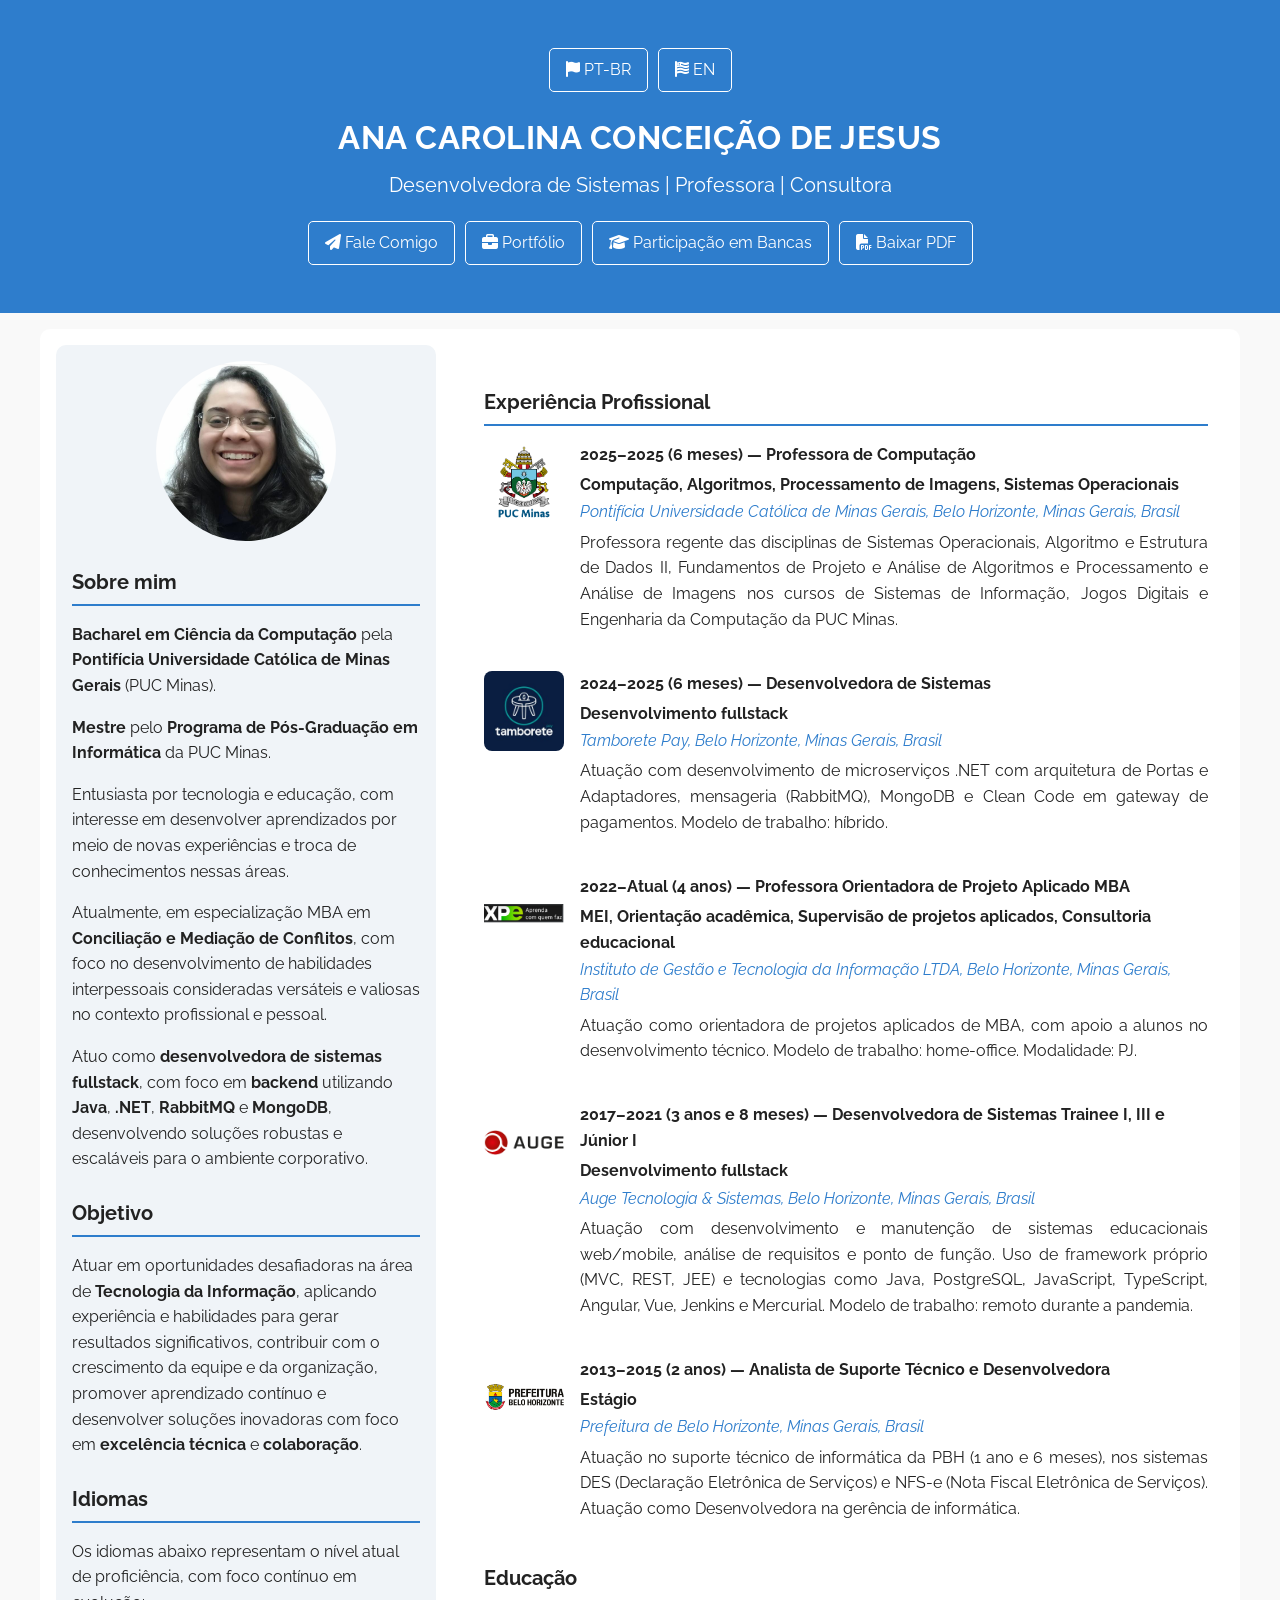
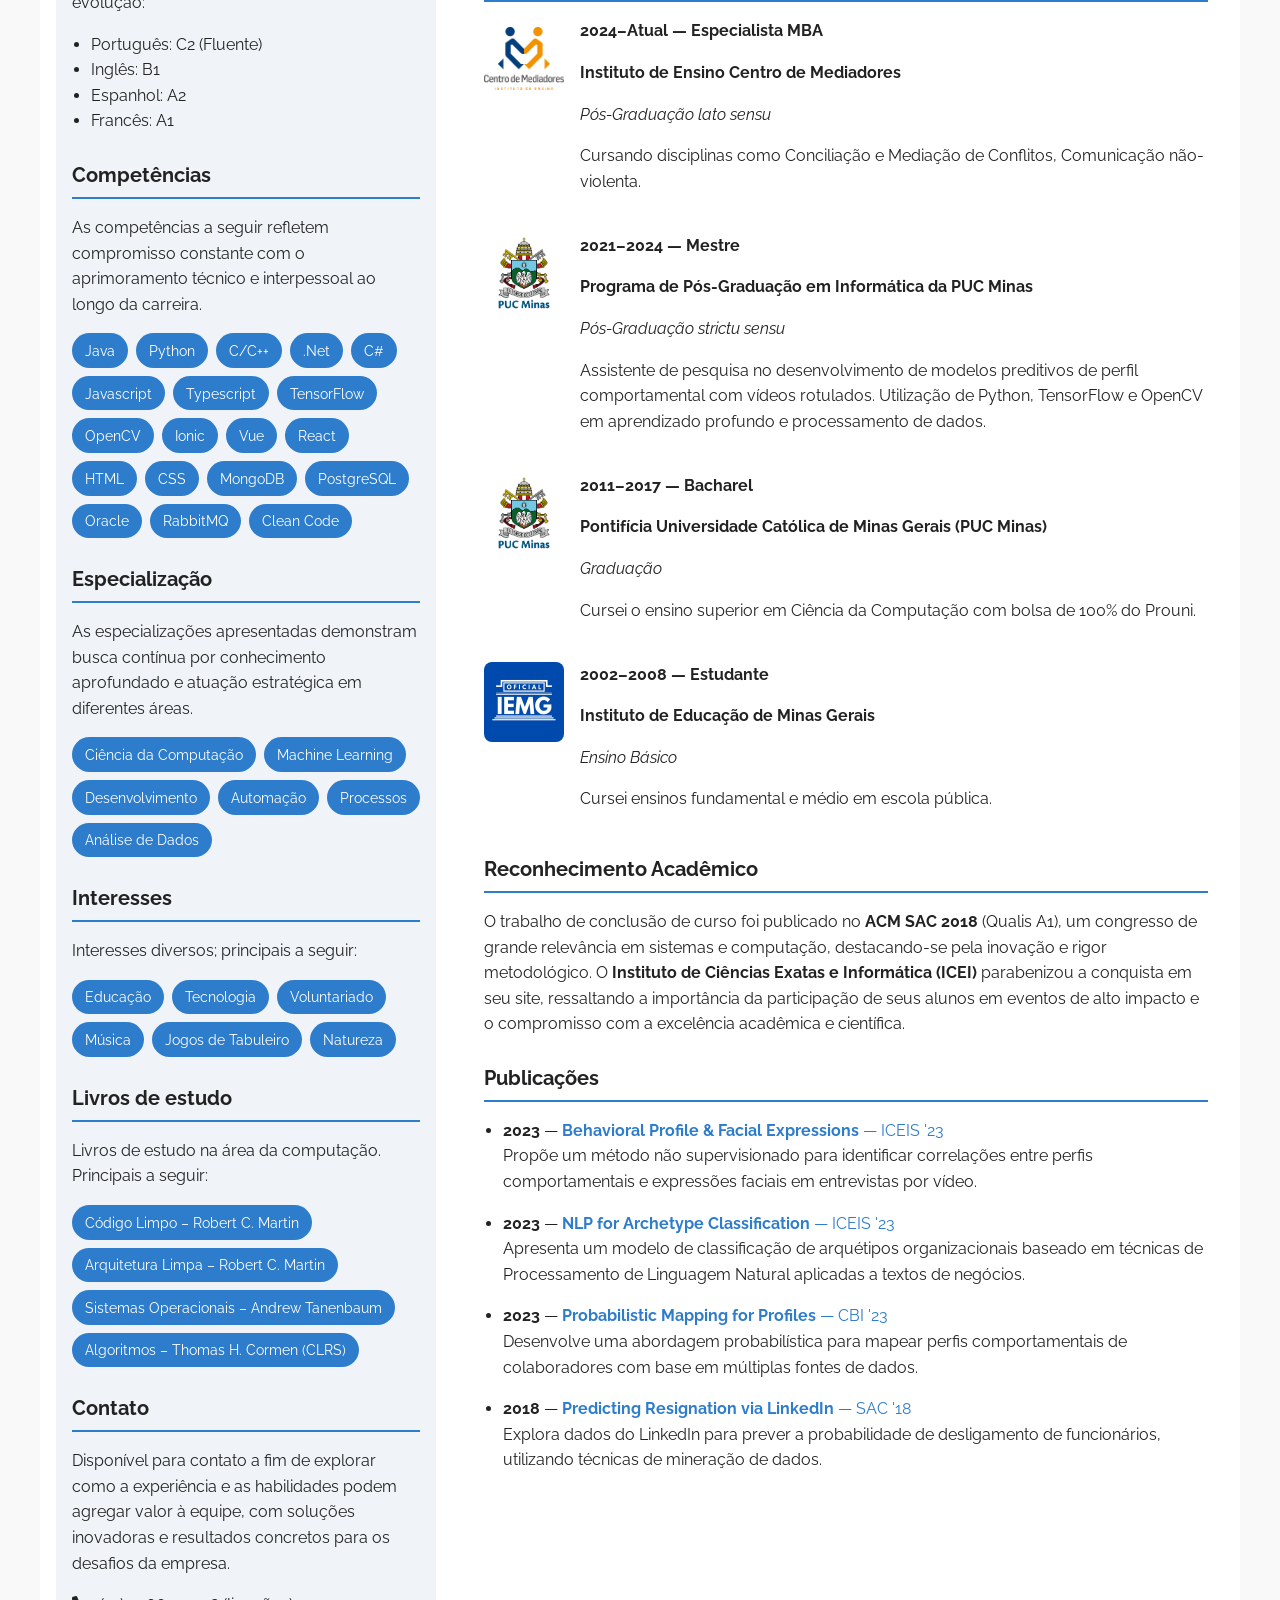
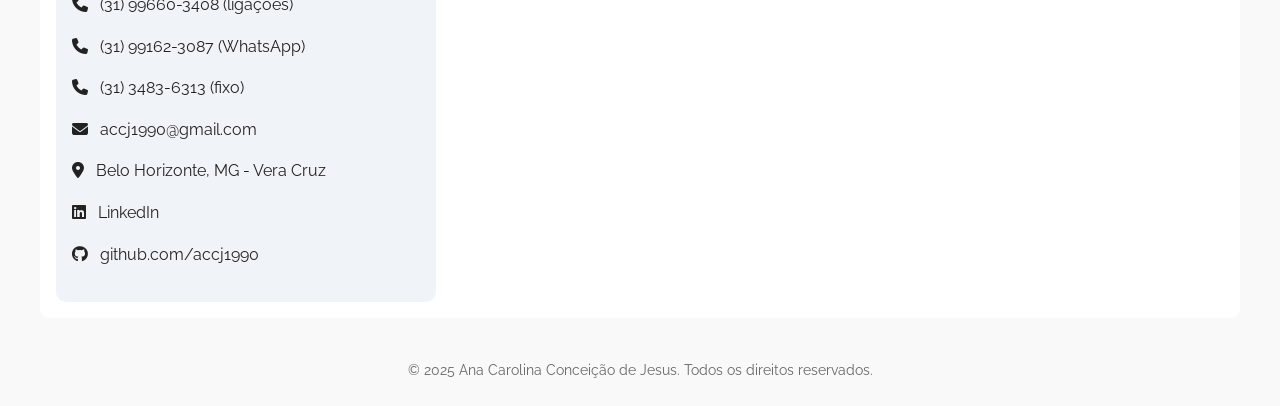
==== index.html @ 90ec2af6 "fiz adsense" ====
<!DOCTYPE html>
<html lang="pt-BR">
<head>
  <meta charset="UTF-8">
  <meta name="viewport" content="width=device-width, initial-scale=1.0">
  <title>CV Ana Carolina Conceição de Jesus</title>
  <link href="https://fonts.googleapis.com/css2?family=Raleway:wght@400;700&display=swap" rel="stylesheet">
  <link rel="stylesheet" href="https://cdnjs.cloudflare.com/ajax/libs/font-awesome/6.4.0/css/all.min.css">
  <link rel="stylesheet" href="cabecalho-padrao.css">
  <link rel="stylesheet" href="style-padrao.css">
  <link rel="stylesheet" href="rodape-padrao.css">

  <style>
  .container {
    flex: 1;
    display: flex;
    flex-wrap: wrap;
    gap: 2rem;
    max-width: 1200px;
    margin: 1em auto;
    padding: 1rem;
  }
  </style>

  <!-- Google tag (gtag.js) -->
  <script async src="https://www.googletagmanager.com/gtag/js?id=G-EBYX4WD3ER"></script>
  <script>
    window.dataLayer = window.dataLayer || [];
    function gtag(){dataLayer.push(arguments);}
    gtag('js', new Date());

    gtag('config', 'G-EBYX4WD3ER');
  </script>

  <!-- Google AdSense -->
  <script async src="https://pagead2.googlesyndication.com/pagead/js/adsbygoogle.js?client=2431887534"
     crossorigin="anonymous"></script>

</head>
<body>
  <header>
    <div class="idiomas-options">
      <div class="header-links">
        <a href="index.html"><i class="fa fa-flag"></i> PT-BR</a>
        <a href="index-en.html"><i class="fa fa-flag-usa"></i> EN</a>
      </div>
    </div>
    <h1>ANA CAROLINA CONCEIÇÃO DE JESUS</h1>
    <p class="cargoT">Desenvolvedora de Sistemas | Professora | Consultora</p>
    <div class="header-links">
    <a href="fale-conosco.html"><i class="fa fa-paper-plane"></i> Fale Comigo</a>
    <a href="trabalhos.html"><i class="fa fa-briefcase"></i> Portfólio</a>
    <a href="participacao-bancas.html"><i class="fa fa-graduation-cap"></i> Participação em Bancas</a>
    <a href="CV.pdf" download="CV_Ana_Carolina-Desenvolvedor-Sistemas.pdf" class="btn"><i class="fa-solid fa-file-pdf"></i> Baixar PDF</a>
  </div>
  </header>
  <div class="container">
    <aside>
      <div class="photo">
        <img src="./img/foto-curriculo.png" alt="Foto Ana Carolina">
      </div>

      <div class="section">
        <h2>Sobre mim</h2>
        <p><strong>Bacharel em Ciência da Computação</strong> pela <strong>Pontifícia Universidade Católica de Minas Gerais</strong> (PUC Minas).</p>
        <p><strong>Mestre</strong> pelo <strong>Programa de Pós-Graduação em Informática</strong> da PUC Minas.</p>
        <p>Entusiasta por tecnologia e educação, com interesse em desenvolver aprendizados por meio de novas experiências e troca de conhecimentos nessas áreas.</p>
        <p>Atualmente, em especialização MBA em <strong>Conciliação e Mediação de Conflitos</strong>, com foco no desenvolvimento de habilidades interpessoais consideradas versáteis e valiosas no contexto profissional e pessoal.</p>
        <p>Atuo como <strong>desenvolvedora de sistemas fullstack</strong>, com foco em <strong>backend</strong> utilizando <strong>Java</strong>, <strong>.NET</strong>, <strong>RabbitMQ</strong> e <strong>MongoDB</strong>, desenvolvendo soluções robustas e escaláveis para o ambiente corporativo.</p>  
      </div>

      <div class="section">
        <h2>Objetivo</h2>
        <p>
        Atuar em oportunidades desafiadoras na área de <strong>Tecnologia da Informação</strong>, aplicando experiência e habilidades para gerar resultados significativos, contribuir com o crescimento da equipe e da organização, promover aprendizado contínuo e desenvolver soluções inovadoras com foco em <strong>excelência técnica</strong> e <strong>colaboração</strong>.
        </p>
      </div>


      <div class="section">
        <h2>Idiomas</h2>
        <p>Os idiomas abaixo representam o nível atual de proficiência, com foco contínuo em evolução:</p>
        <ul>
          <li>Português: C2 (Fluente)</li>
          <li>Inglês: B1</li>
          <li>Espanhol: A2</li>
          <li>Francês: A1</li>
        </ul>
      </div>

      <div class="section">
        <h2>Competências</h2>
        <p>As competências a seguir refletem compromisso constante com o aprimoramento técnico e interpessoal ao longo da carreira.</p>
        <div class="skills">
          <span>Java</span><span>Python</span><span>C/C++</span><span>.Net</span><span>C#</span><span>Javascript</span><span>Typescript</span><span>TensorFlow</span><span>OpenCV</span><span>Ionic</span><span>Vue</span><span>React</span><span>HTML</span><span>CSS</span><span>MongoDB</span><span>PostgreSQL</span><span>Oracle</span><span>RabbitMQ</span><span>Clean Code</span>
        </div>
      </div>

      <div class="section">
        <h2>Especialização</h2>
        <p>As especializações apresentadas demonstram busca contínua por conhecimento aprofundado e atuação estratégica em diferentes áreas.</p>
        <div class="tags">
          <span>Ciência da Computação</span><span>Machine Learning</span><span>Desenvolvimento</span><span>Automação</span><span>Processos</span><span>Análise de Dados</span>
        </div>
      </div>

      <div class="section">
        <h2>Interesses</h2>
        <p>Interesses diversos; principais a seguir:</p>
        <div class="tags">
          <span>Educação</span><span>Tecnologia</span><span>Voluntariado</span><span>Música</span><span>Jogos de Tabuleiro</span><span>Natureza</span>
        </div>
      </div>

      <div class="section">
        <h2>Livros de estudo</h2>
        <p>Livros de estudo na área da computação. Principais a seguir:</p>
        <div class="tags">
          <span>Código Limpo – Robert C. Martin</span>
          <span>Arquitetura Limpa – Robert C. Martin</span>
          <span>Sistemas Operacionais – Andrew Tanenbaum</span>
          <span>Algoritmos – Thomas H. Cormen (CLRS)</span>
        </div>
      </div>

      <div class="section contact">
        <h2>Contato</h2>
        <p>Disponível para contato a fim de explorar como a experiência e as habilidades podem agregar valor à equipe, com soluções inovadoras e resultados concretos para os desafios da empresa.</p>
        <p><i class="fa fa-phone"></i> (31) 99660-3408 (ligações)</p>
        <p><i class="fa fa-phone"></i> (31) 99162-3087 (WhatsApp)</p>
        <p><i class="fa fa-phone"></i> (31) 3483-6313 (fixo)</p>
        <p><i class="fa fa-envelope"></i> <a href="mailto:accj1990@gmail.com">accj1990@gmail.com</a></p>
        <p><i class="fa fa-map-marker-alt"></i><a href="https://maps.app.goo.gl/TaXbaHw2maSMnocS7"> Belo Horizonte, MG - Vera Cruz</a></p>
        <p><i class="fab fa-linkedin"></i> <a href="https://www.linkedin.com/in/ana-carolina-concei%C3%A7%C3%A3o-de-j-a6791074" target="_blank">LinkedIn</a></p>
        <p><i class="fab fa-github"></i> <a href="https://github.com/accj1990" target="_blank">github.com/accj1990</a></p>
      </div>
    </aside>

    <main>
      <section>
        <h2>Experiência Profissional</h2>
        <div class="experiencia-item">
          <img src="./img/logo_puc.png" alt="PUC Minas" class="img-exp" />
          <div>
            <h3>2025–2025 (6 meses) — Professora de Computação</h3>
            <p class="cargo"><strong>Computação, Algoritmos, Processamento de Imagens, Sistemas Operacionais</strong></p>
            <p class="instituicao"><em>Pontifícia Universidade Católica de Minas Gerais, Belo Horizonte, Minas Gerais, Brasil</em></p>
            <p class="descricao">
              Professora regente das disciplinas de Sistemas Operacionais, Algoritmo e Estrutura de Dados II, Fundamentos de Projeto e Análise de Algoritmos e Processamento e Análise de Imagens nos cursos de Sistemas de Informação, Jogos Digitais e Engenharia da Computação da PUC Minas.
            </p>
          </div>
        </div>

        <div class="experiencia-item">
          <img src="./img/logo_tamborete.png" alt="Tamborete Pay" class="img-exp" />
          <div>
            <h3>2024–2025 (6 meses) — Desenvolvedora de Sistemas</h3>
            <p class="cargo"><strong>Desenvolvimento fullstack</strong></p>
            <p class="instituicao"><em>Tamborete Pay, Belo Horizonte, Minas Gerais, Brasil</em></p>
            <p class="descricao">
              Atuação com desenvolvimento de microserviços .NET com arquitetura de Portas e Adaptadores, mensageria (RabbitMQ), MongoDB e Clean Code em gateway de pagamentos. Modelo de trabalho: híbrido.
            </p>
          </div>
        </div>

        <div class="experiencia-item">
          <img src="./img/logo_xpeduca.png" alt="IGTI" class="img-exp" />
          <div>
            <h3>2022–Atual (4 anos) — Professora Orientadora de Projeto Aplicado MBA</h3>
            <p class="cargo"><strong>MEI, Orientação acadêmica, Supervisão de projetos aplicados, Consultoria educacional</strong></p>
            <p class="instituicao"><em>Instituto de Gestão e Tecnologia da Informação LTDA, Belo Horizonte, Minas Gerais, Brasil</em></p>
            <p class="descricao">
              Atuação como orientadora de projetos aplicados de MBA, com apoio a alunos no desenvolvimento técnico. Modelo de trabalho: home-office. Modalidade: PJ.
            </p>
          </div>
        </div>

        <div class="experiencia-item">
          <img src="./img/logo_auge.png" alt="Auge Tecnologia" class="img-exp" />
          <div>
            <h3>2017–2021 (3 anos e 8 meses) — Desenvolvedora de Sistemas Trainee I, III e Júnior I</h3>
            <p class="cargo"><strong>Desenvolvimento fullstack</strong></p>
            <p class="instituicao"><em>Auge Tecnologia &amp; Sistemas, Belo Horizonte, Minas Gerais, Brasil</em></p>
            <p class="descricao">
              Atuação com desenvolvimento e manutenção de sistemas educacionais web/mobile, análise de requisitos e ponto de função. Uso de framework próprio (MVC, REST, JEE) e tecnologias como Java, PostgreSQL, JavaScript, TypeScript, Angular, Vue, Jenkins e Mercurial. Modelo de trabalho: remoto durante a pandemia.
            </p>
          </div>
        </div>

        <div class="experiencia-item">
          <img src="./img/logo-pbh.png" alt="Prefeitura de Belo Horizonte" class="img-exp" />
          <div>
            <h3>2013–2015 (2 anos) — Analista de Suporte Técnico e Desenvolvedora</h3>
            <p class="cargo"><strong>Estágio</strong></p>
            <p class="instituicao"><em>Prefeitura de Belo Horizonte, Minas Gerais, Brasil</em></p>
            <p class="descricao">
              Atuação no suporte técnico de informática da PBH (1 ano e 6 meses), nos sistemas DES (Declaração Eletrônica de Serviços) e NFS-e (Nota Fiscal Eletrônica de Serviços). Atuação como Desenvolvedora na gerência de informática.
            </p>
          </div>
        </div>
      </section>

      <section>
        <h2>Educação</h2>
        <div class="formacao">
          <img src="./img/logo_centromed.png" alt="Instituição - Centro de Mediadores" />
          <div>
            <h3>2024–Atual — <strong>Especialista MBA</strong></h3>
            <p><strong>Instituto de Ensino Centro de Mediadores</strong></p>
            <p><em>Pós-Graduação lato sensu</em></p>
            <p>Cursando disciplinas como Conciliação e Mediação de Conflitos, Comunicação não-violenta.</p>
          </div>
        </div>

        <div class="formacao">
          <img src="./img/logo_puc.png" alt="PUC Minas - Mestrado" />
          <div>
            <h3>2021–2024 — <strong>Mestre</strong></h3>
            <p><strong>Programa de Pós-Graduação em Informática da PUC Minas</strong></p>
            <p><em>Pós-Graduação strictu sensu</em></p>
            <p>Assistente de pesquisa no desenvolvimento de modelos preditivos de perfil comportamental com vídeos rotulados. Utilização de Python, TensorFlow e OpenCV em aprendizado profundo e processamento de dados.</p>
          </div>
        </div>

        <div class="formacao">
          <img src="./img/logo_puc.png" alt="PUC Minas - Graduação" />
          <div>
            <h3>2011–2017 — <strong>Bacharel</strong></h3>
            <p><strong>Pontifícia Universidade Católica de Minas Gerais (PUC Minas)</strong></p>
            <p><em>Graduação</em></p>
            <p>Cursei o ensino superior em Ciência da Computação com bolsa de 100% do Prouni.</p>
          </div>
        </div>

        <div class="formacao">
          <img src="./img/logo_iemg.png" alt="Instituto de Educação MG" />
          <div>
            <h3>2002–2008 — <strong>Estudante</strong></h3>
            <p><strong>Instituto de Educação de Minas Gerais</strong></p>
            <p><em>Ensino Básico</em></p>
            <p>Cursei ensinos fundamental e médio em escola pública.</p>
          </div>
        </div>
      </section>

      <section>
        <h2>Reconhecimento Acadêmico</h2>
        <p>O trabalho de conclusão de curso foi publicado no <strong>ACM SAC 2018</strong> (Qualis A1), um congresso de grande relevância em sistemas e computação, destacando-se pela inovação e rigor metodológico. O <strong>Instituto de Ciências Exatas e Informática (ICEI)</strong> parabenizou a conquista em seu site, ressaltando a importância da participação de seus alunos em eventos de alto impacto e o compromisso com a excelência acadêmica e científica.</p>
      </section>

      <section>
        <h2>Publicações</h2>
        <ul>
          <li>
            <p><strong>2023</strong> — <a href="https://pdfs.semanticscholar.org/7172/037171486663e789e27e8ba8af4a742ea592.pdf" target="_blank"><strong>Behavioral Profile & Facial Expressions</strong> — ICEIS '23</a><br>
            Propõe um método não supervisionado para identificar correlações entre perfis comportamentais e expressões faciais em entrevistas por vídeo.</p>
          </li>
          <li>
            <p><strong>2023</strong> — <a href="https://www.scitepress.org/publishedPapers/2023/118562/pdf/index.html" target="_blank"><strong>NLP for Archetype Classification</strong> — ICEIS '23</a><br>
            Apresenta um modelo de classificação de arquétipos organizacionais baseado em técnicas de Processamento de Linguagem Natural aplicadas a textos de negócios.</p>
          </li>
          <li>
            <p><strong>2023</strong> — <a href="https://ieeexplore.ieee.org/document/10187416" target="_blank"><strong>Probabilistic Mapping for Profiles</strong> — CBI '23</a><br>
            Desenvolve uma abordagem probabilística para mapear perfis comportamentais de colaboradores com base em múltiplas fontes de dados.</p>
          </li>
          <li>
            <p><strong>2018</strong> — <a href="https://dl.acm.org/doi/10.1145/3167132.3167320" target="_blank"><strong>Predicting Resignation via LinkedIn</strong> — SAC '18</a><br>
            Explora dados do LinkedIn para prever a probabilidade de desligamento de funcionários, utilizando técnicas de mineração de dados.</p>
          </li>
        </ul>
      </section>
    </main>
  </div>

  <footer class="footer">
    &copy; 2025 Ana Carolina Conceição de Jesus. Todos os direitos reservados.
  </footer>
</body>
</html>
---- cabecalho-padrao.css ----
/* =====================================
   Header
===================================== */
header {
  background-color: var(--primary);
  color: #fff;
  padding: 1.75rem 1rem;
  text-align: center;
}
header h1 {
  margin: 0;
  font-size: clamp(1.4rem, 2.5vw, 2rem);
  letter-spacing: .5px;
}
.cargoT {
  font-size: clamp(1rem, 1.8vw, 1.25rem);
  margin-top: .4rem;
}
.header-links {
  margin: 20px;
  display: flex;
  flex-wrap: wrap;
  gap: 10px;
  justify-content: center;
}
.header-links a {
  color: white;
  text-decoration: none;
  padding: 0.5em 1em;
  border: 1px solid white;
  border-radius: 5px;
  transition: background-color 0.2s, color 0.2s;
}
.header-links a:hover {
  background-color: white;
  color: var(--primary);
}
---- style-padrao.css ----
/* =====================================
   Base
===================================== */
* { box-sizing: border-box; }
:root {
  --primary: #2e7dcc;
  --bg: #f9f9f9;
  --text: #222;
  --muted: #666;
  --card: #ffffff;
  --cardaside:#f0f4f8;
}
body {
  margin: 0;
  font-family: 'Raleway', sans-serif;
  background-color: var(--bg);
  color: var(--text);
  line-height: 1.6;
}

/* =====================================
   Layout principal
===================================== */
.container {
  flex-wrap: wrap;
  gap: 2rem;
  max-width: 1200px;
  margin: 0 auto;
  padding: 1rem;
}
aside {
  flex: 1 1 320px;
  max-width: 380px;
  background: var(--cardaside);
  border-radius: 10px;
  padding: 1rem;
}
main {
  flex: 2 1 600px;
  background: var(--card);
  border-radius: 10px;
  padding: 1rem;
}

/* =====================================
   Títulos e seções
===================================== */
h2 {
  border-bottom: 2px solid var(--primary);
  padding-bottom: .3em;
  margin: 1.25em 0 .8em;
  font-size: clamp(1.05rem, 1.6vw, 1.25rem);
}
.section { margin-bottom: 1.2em; }

/* =====================================
   Foto
===================================== */
.photo { text-align: center; }
.photo img {
  width: 100%;
  max-width: 180px;
  aspect-ratio: 1/1;
  object-fit: cover;
  border-radius: 50%;
  display: block;
  margin: 0 auto 1rem;
}

/* =====================================
   Tags / Skills
===================================== */
.skills, .tags {
  display: flex;
  flex-wrap: wrap;
  gap: .5rem;
}
.skills span, .tags span {
  padding: .4em .9em;
  border-radius: 999px;
  background-color: var(--primary);
  color: #fff;
  font-size: .9rem;
  white-space: nowrap;
}

/* =====================================
   Contato
===================================== */
.contact p i { margin-right: .5em; }
.contact a { color: inherit; text-decoration: none; }
.contact a:hover { text-decoration: underline; }

/* =====================================
   Experiência / Formação
===================================== */
.experiencia-item, .formacao {
  display: flex;
  gap: 1rem;
  align-items: flex-start;
  margin-bottom: 1.4rem;
}
.experiencia-item img, .formacao img {
  width: 80px;
  height: 80px;
  object-fit: contain;
  border-radius: 8px;
  flex-shrink: 0;
}
.experiencia-item h3, .formacao h3 {
  margin: 0 0 .3em 0;
  font-size: 1rem;
}
.cargo { margin: .1rem 0; font-weight: 600; }
.instituicao { margin: .1rem 0; color: var(--primary); font-style: italic; }
.descricao { margin-top: .3rem; text-align: justify; }

/* =====================================
   Links gerais
===================================== */
a { color: var(--primary); text-decoration: none; }
a:hover { text-decoration: underline; }

/* =====================================
   Listas
===================================== */
ul { padding-left: 1.2rem; margin: .3rem 0; }


.container {
  max-width: 1000px;
  margin: 2rem auto;
  padding: 1rem;
  background: #fff;
  border-radius: 10px;
}

/* =====================================
   Idiomas
===================================== */
.idiomas-options{
    text-align: right;
}

/* =====================================
   Botões responsivos
===================================== */
.btn-group {
  display: flex;
  flex-wrap: wrap;  /* Permite empilhar os botões quando necessário */
  gap: 10px;        /* Espaço entre botões */
}
.btn-group button {
  padding: 10px 20px;
  border: none;
  border-radius: 5px;
  background-color: var(--primary);
  color: #fff;
  cursor: pointer;
  transition: background-color 0.2s;
}
.btn-group button:hover {
  background-color: #245a99;
}

/* =====================================
   Responsividade
===================================== */
@media (max-width: 992px) { .container { gap: 1.25rem; } }
@media (max-width: 768px) {
  aside, main { max-width: 100%; }
  .experiencia-item, .formacao { flex-direction: column; }
  .experiencia-item img, .formacao img { margin-bottom: .5rem; }
}

/* =====================================
   Footer
===================================== */
.footer {
  text-align: center;
  margin: 2rem auto 1rem;
  font-size: .9rem;
  color: var(--muted);
  padding: .5rem 1rem;
  max-width: 1200px;
}
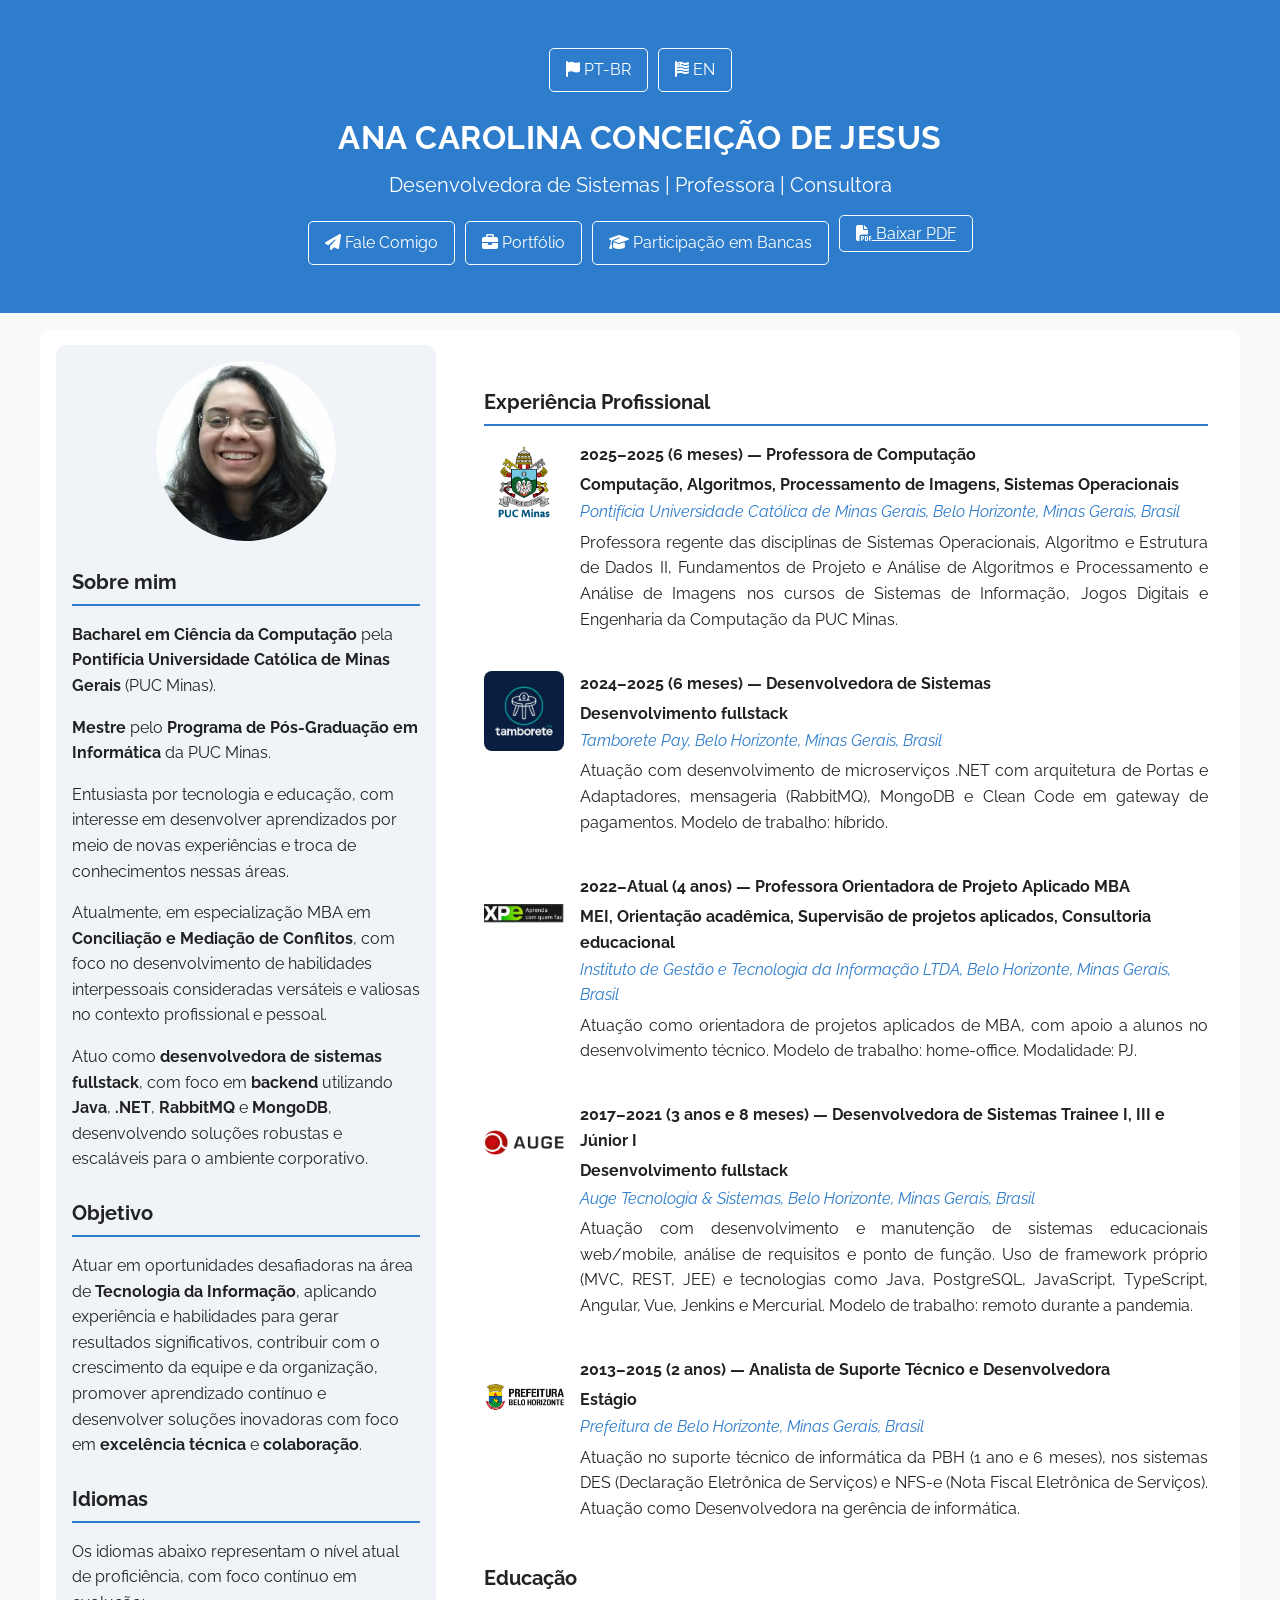
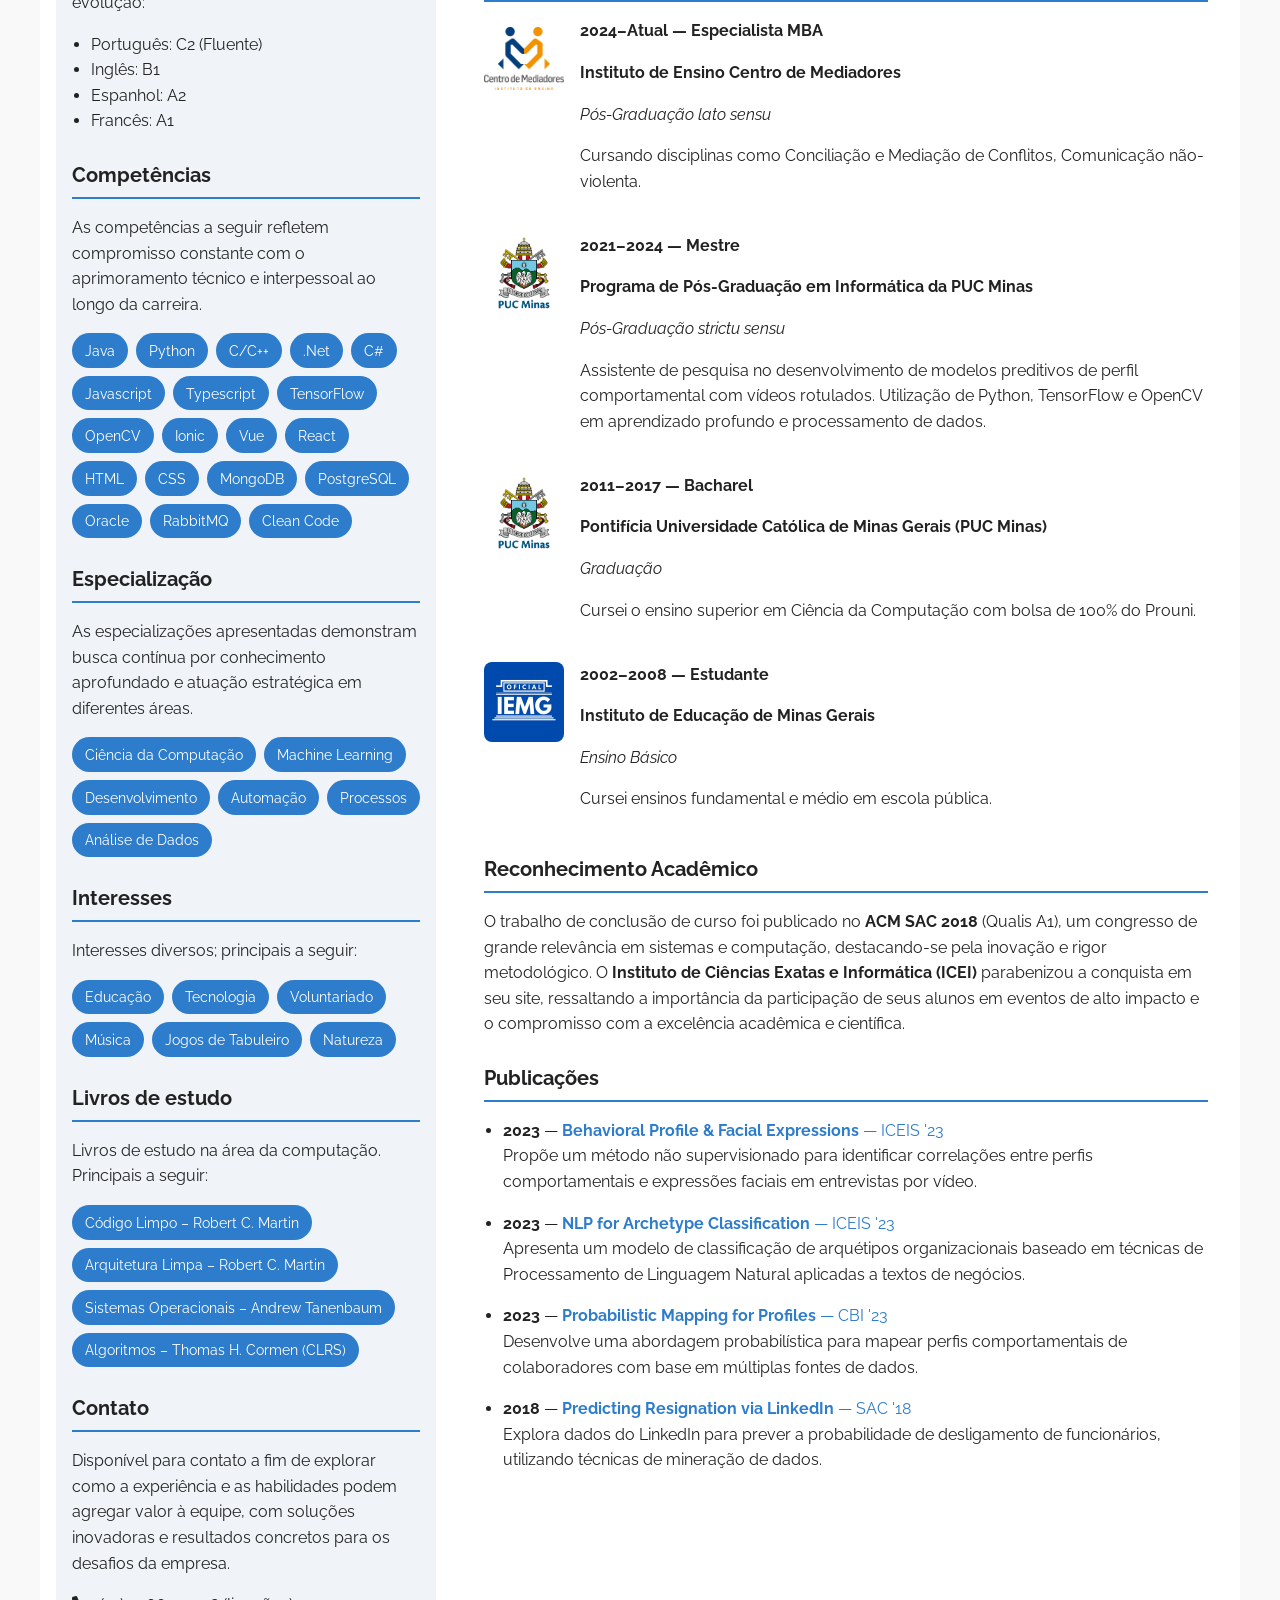
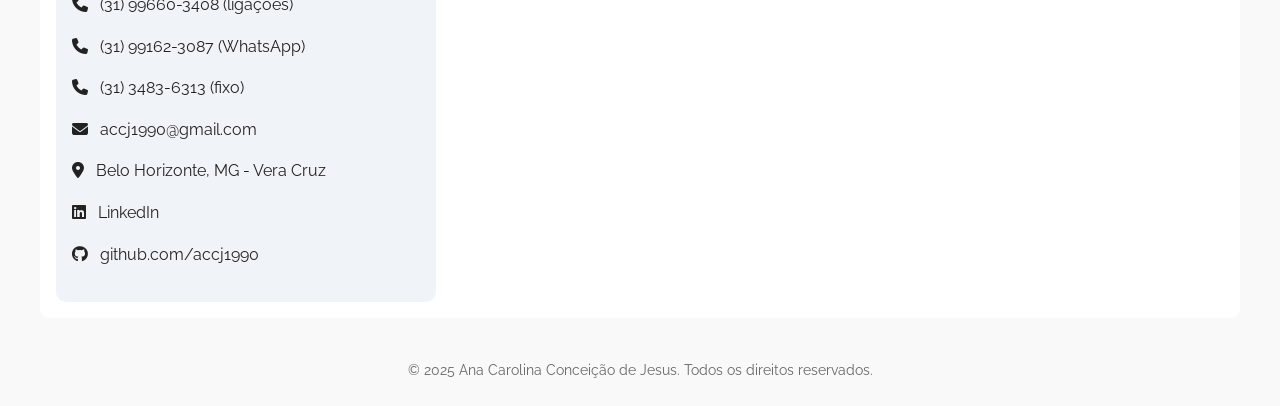
==== commit 1c7152a1: "fix adsense" ====
--- a/index.html
+++ b/index.html
@@ -51,7 +51,15 @@
     <a href="fale-conosco.html"><i class="fa fa-paper-plane"></i> Fale Comigo</a>
     <a href="trabalhos.html"><i class="fa fa-briefcase"></i> Portfólio</a>
     <a href="participacao-bancas.html"><i class="fa fa-graduation-cap"></i> Participação em Bancas</a>
-    <a href="CV.pdf" download="CV_Ana_Carolina-Desenvolvedor-Sistemas.pdf" class="btn"><i class="fa-solid fa-file-pdf"></i> Baixar PDF</a>
+    <ins class="adsbygoogle"
+     style="display:block"
+     data-ad-client="2431887534"
+     data-ad-slot="1234567890"
+     data-ad-format="auto"
+     data-full-width-responsive="true"><a href="CV.pdf" download="CV_Ana_Carolina-Desenvolvedor-Sistemas.pdf" class="btn"><i class="fa-solid fa-file-pdf"></i> Baixar PDF</a></ins>
+<script>
+     (adsbygoogle = window.adsbygoogle || []).push({});
+</script>
   </div>
   </header>
   <div class="container">
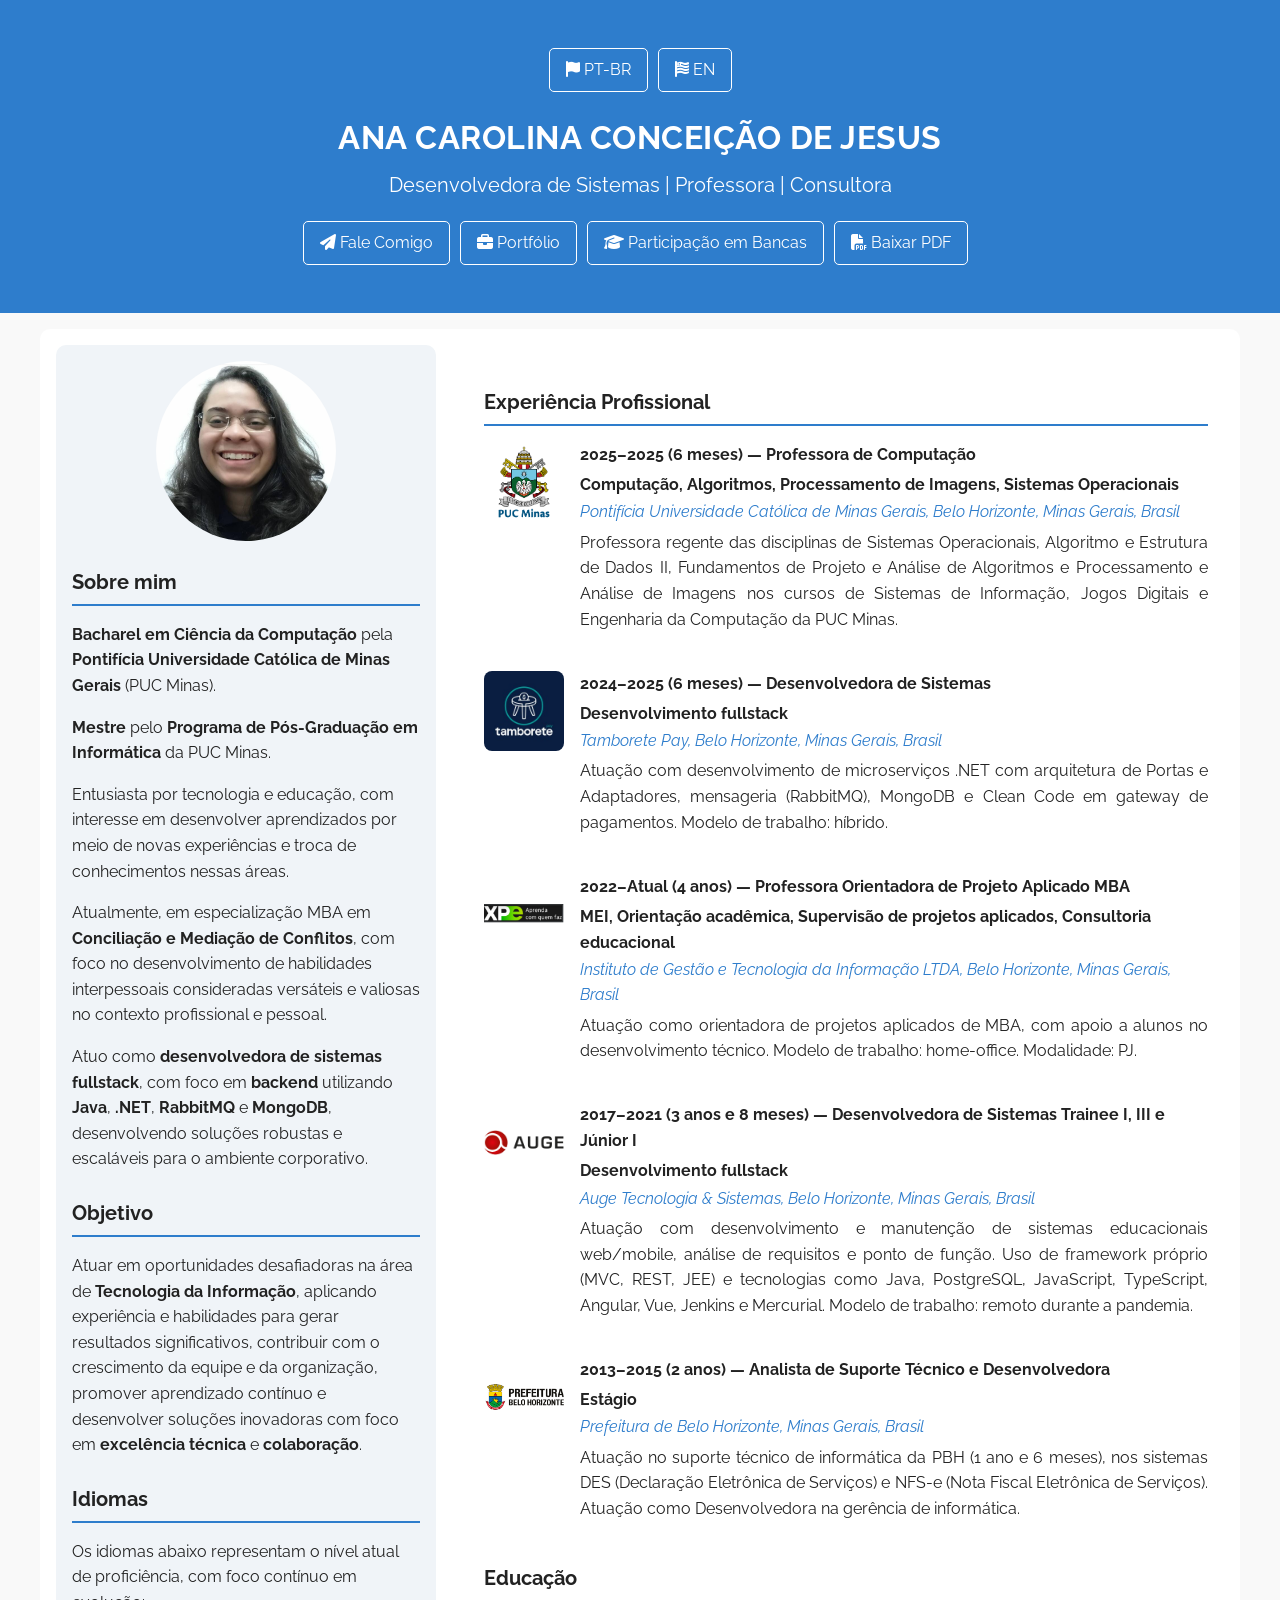
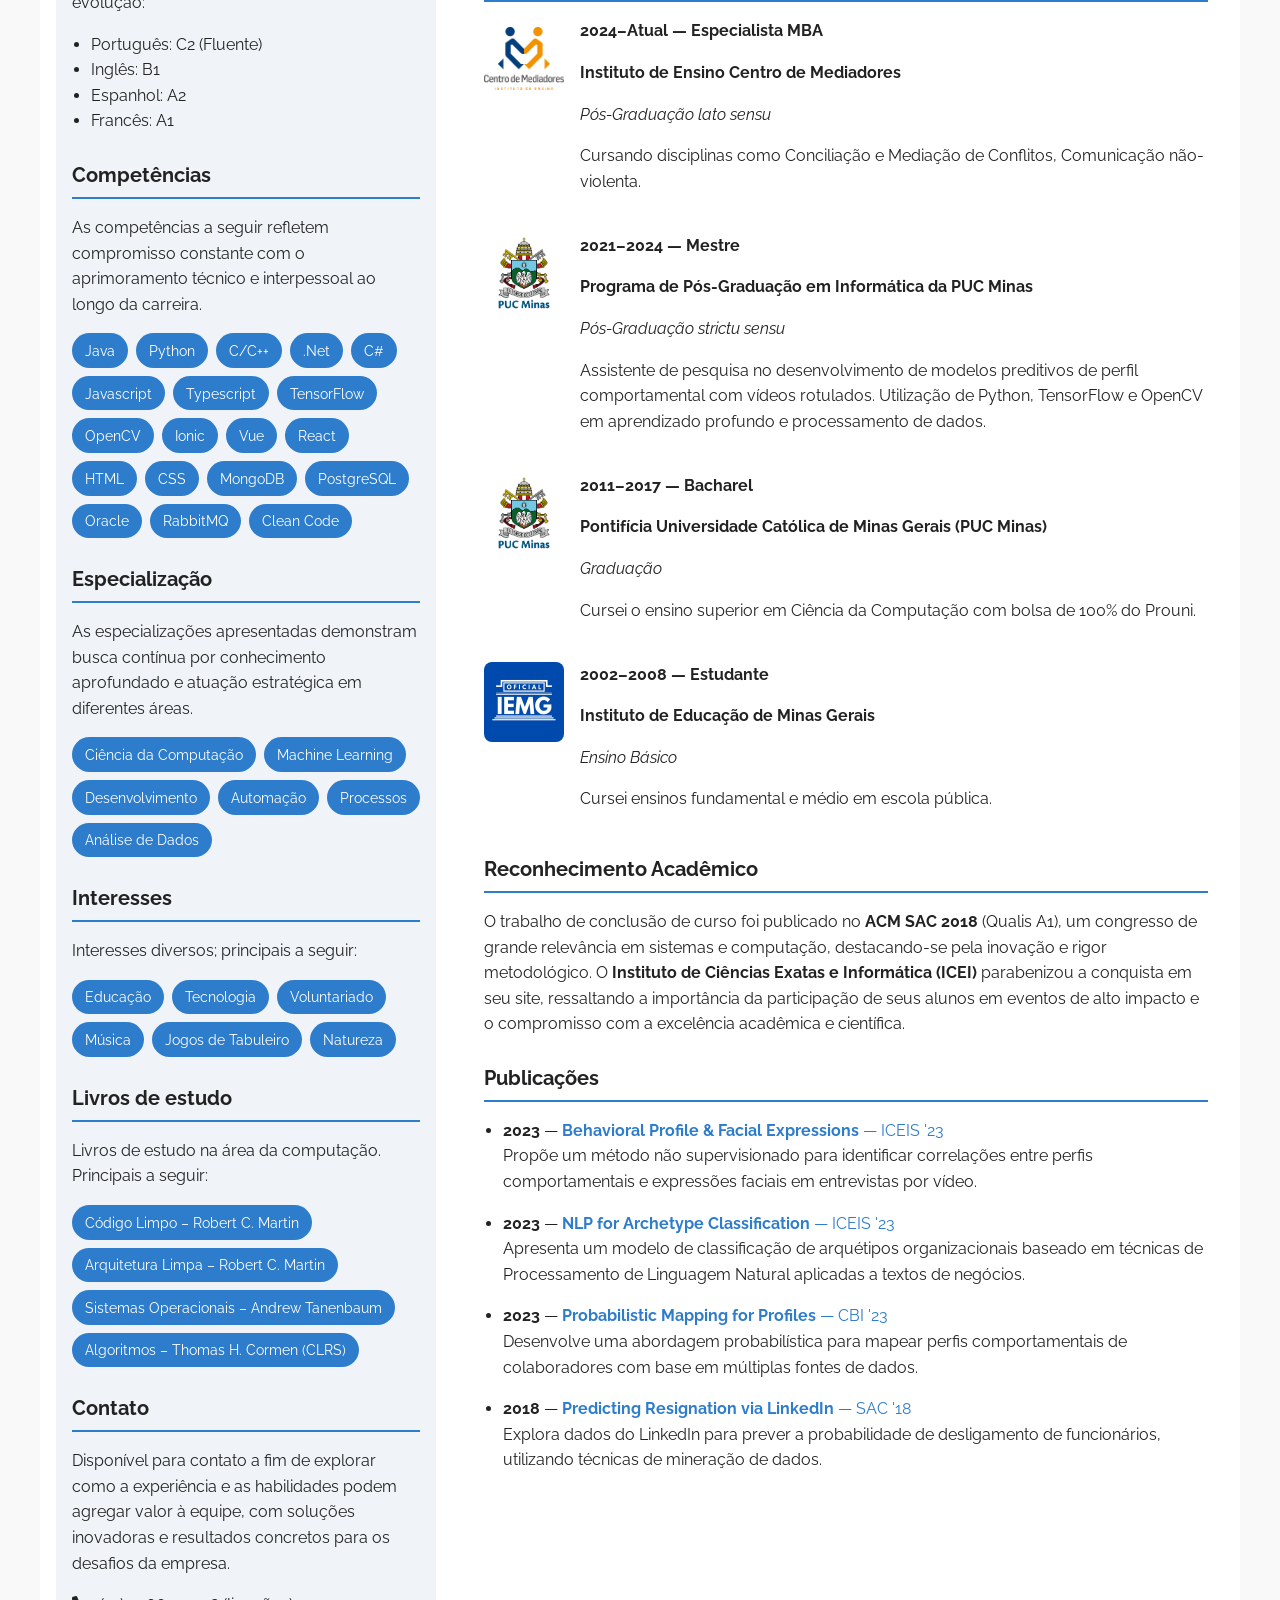
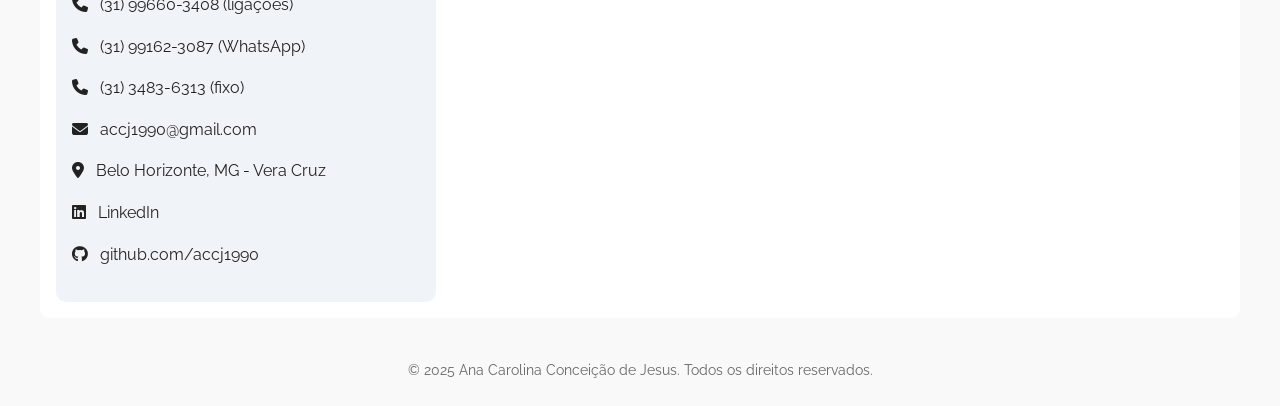
==== commit 1c10d89b: "fix adsense-correction" ====
--- a/index.html
+++ b/index.html
@@ -51,15 +51,17 @@
     <a href="fale-conosco.html"><i class="fa fa-paper-plane"></i> Fale Comigo</a>
     <a href="trabalhos.html"><i class="fa fa-briefcase"></i> Portfólio</a>
     <a href="participacao-bancas.html"><i class="fa fa-graduation-cap"></i> Participação em Bancas</a>
+    <a href="CV.pdf" download="CV_Ana_Carolina-Desenvolvedor-Sistemas.pdf" class="btn"><i class="fa-solid fa-file-pdf"></i> Baixar PDF</a>
     <ins class="adsbygoogle"
-     style="display:block"
-     data-ad-client="2431887534"
-     data-ad-slot="1234567890"
-     data-ad-format="auto"
-     data-full-width-responsive="true"><a href="CV.pdf" download="CV_Ana_Carolina-Desenvolvedor-Sistemas.pdf" class="btn"><i class="fa-solid fa-file-pdf"></i> Baixar PDF</a></ins>
-<script>
-     (adsbygoogle = window.adsbygoogle || []).push({});
-</script>
+      style="display:block"
+      data-ad-client="2431887534"
+      data-ad-slot="1234567890"
+      data-ad-format="auto"
+      data-full-width-responsive="true">
+      </ins>
+    <script>
+      (adsbygoogle = window.adsbygoogle || []).push({});
+    </script>
   </div>
   </header>
   <div class="container">
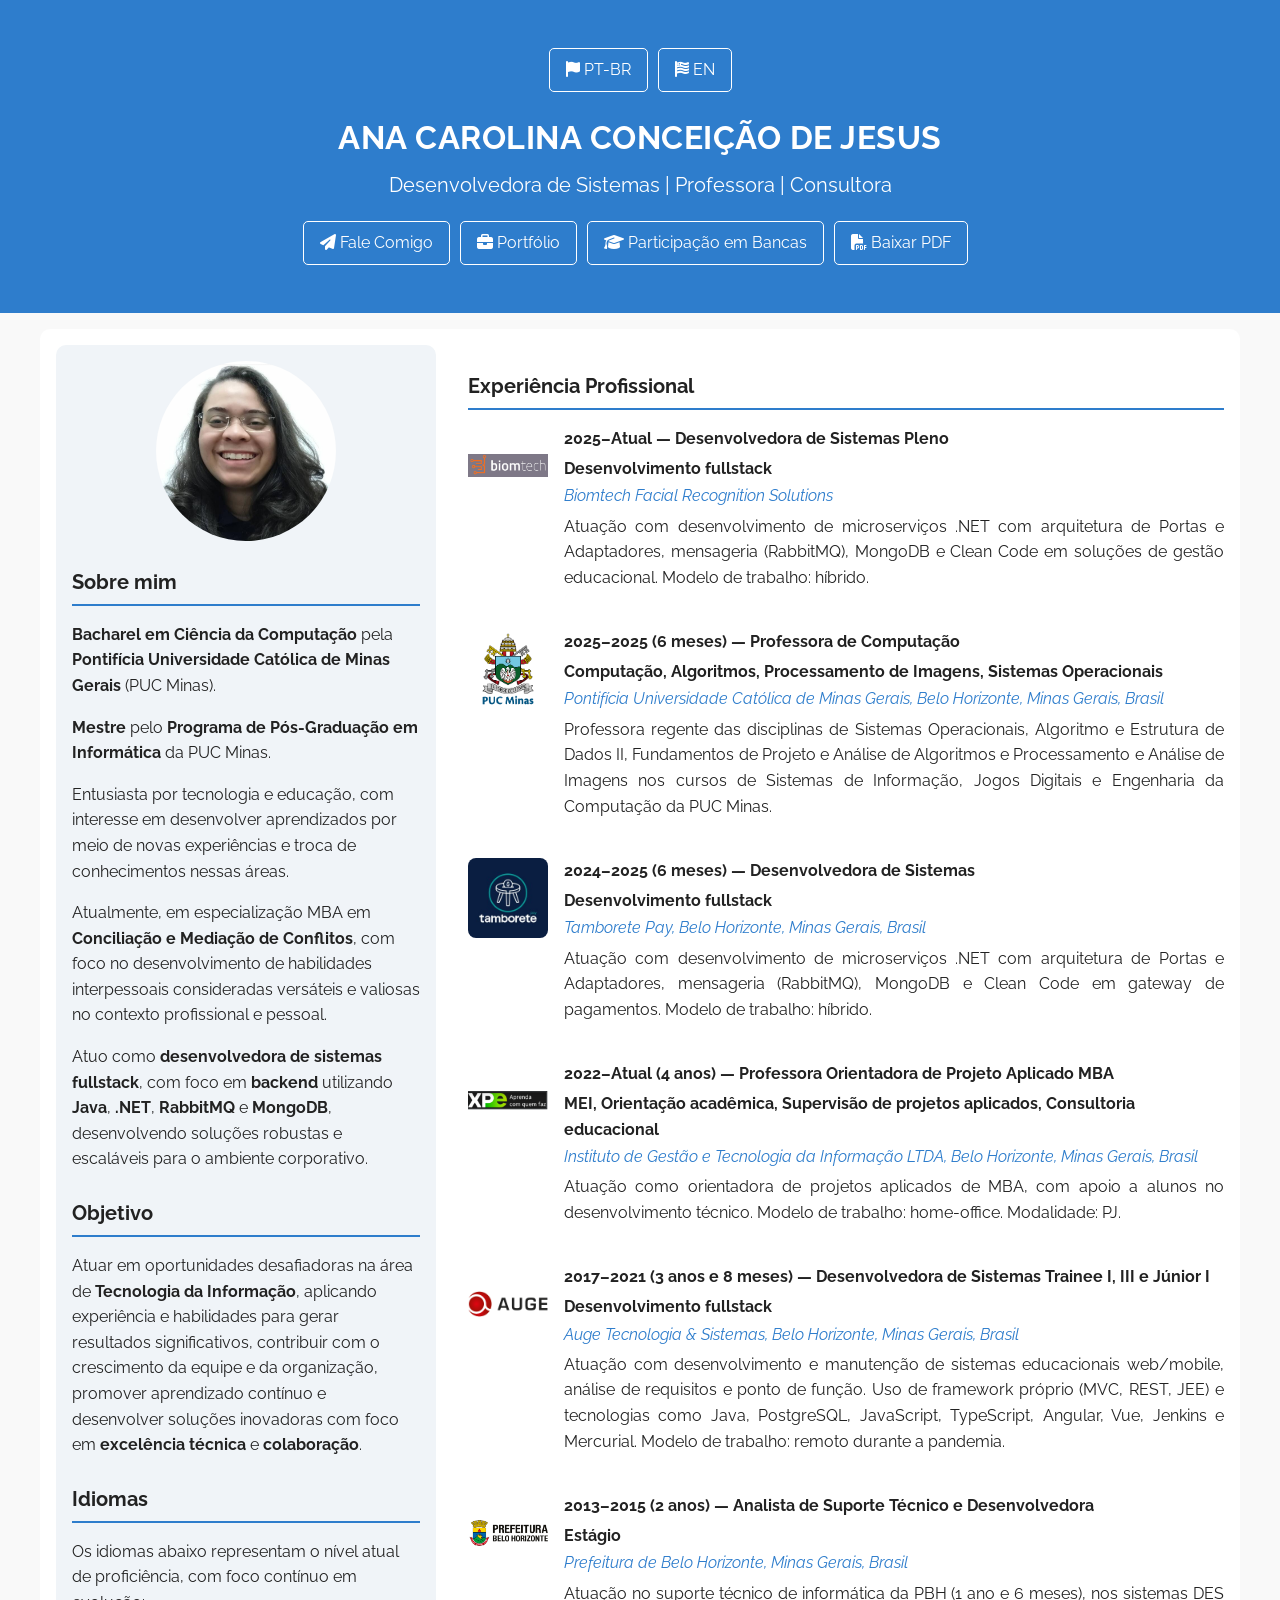
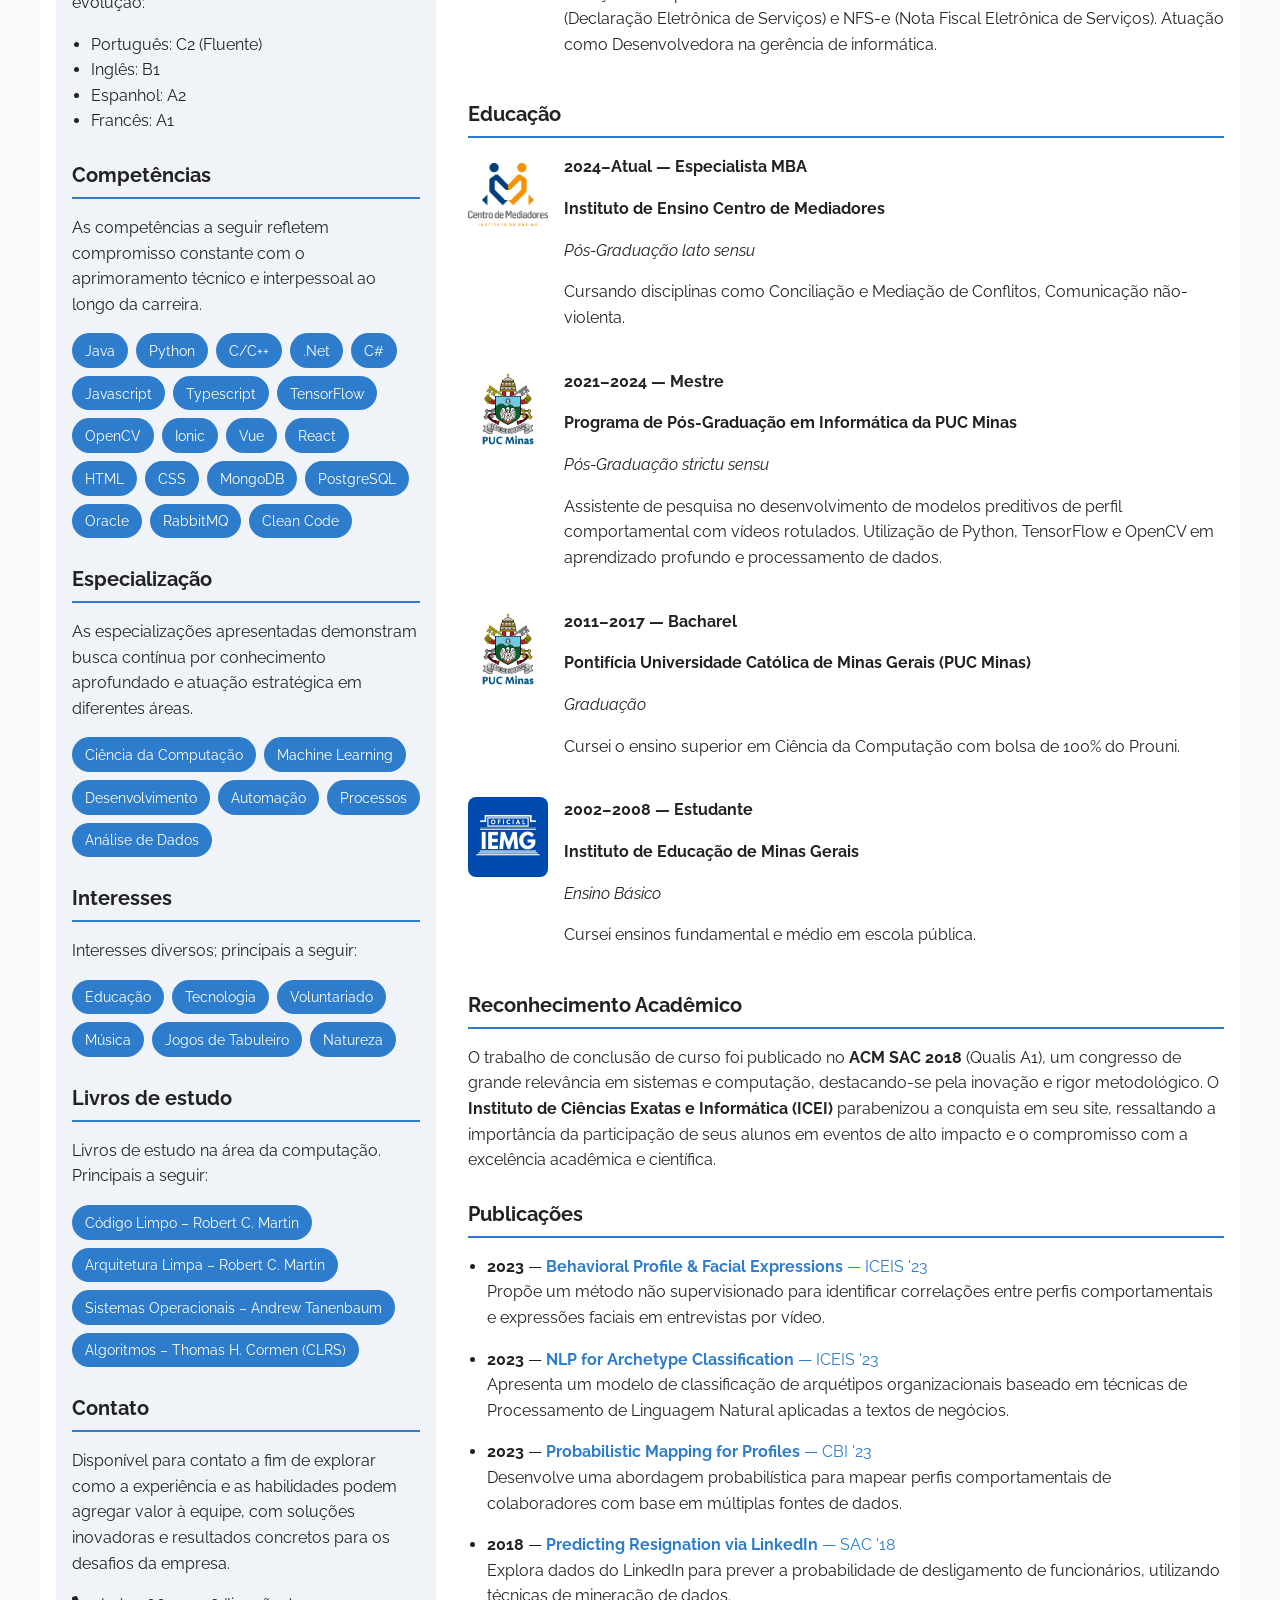
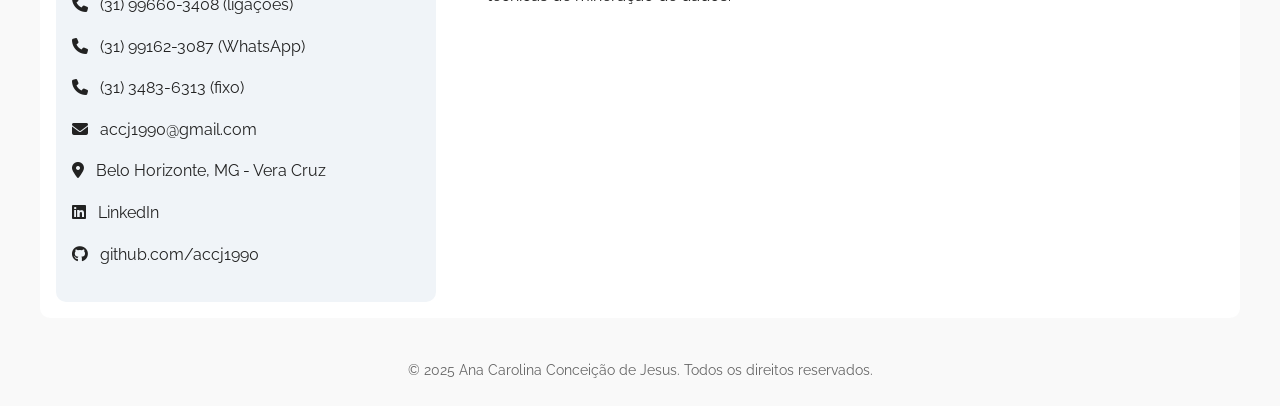
==== commit 24f88a7a: "#fiz bugs e add notion" ====
--- a/index.html
+++ b/index.html
@@ -18,7 +18,6 @@
     gap: 2rem;
     max-width: 1200px;
     margin: 1em auto;
-    padding: 1rem;
   }
   </style>
 
@@ -150,6 +149,17 @@
       <section>
         <h2>Experiência Profissional</h2>
         <div class="experiencia-item">
+          <img src="./img/logo_biomtech.png" alt="Biom Tech" class="img-exp" />
+          <div>
+            <h3>2025–Atual — Desenvolvedora de Sistemas Pleno</h3>
+            <p class="cargo"><strong>Desenvolvimento fullstack</strong></p>
+            <p class="instituicao"><em>Biomtech Facial Recognition Solutions</em></p>
+            <p class="descricao">
+              Atuação com desenvolvimento de microserviços .NET com arquitetura de Portas e Adaptadores, mensageria (RabbitMQ), MongoDB e Clean Code em soluções de gestão educacional. Modelo de trabalho: híbrido.
+            </p>
+          </div>
+        </div>
+        <div class="experiencia-item">
           <img src="./img/logo_puc.png" alt="PUC Minas" class="img-exp" />
           <div>
             <h3>2025–2025 (6 meses) — Professora de Computação</h3>
--- a/style-padrao.css
+++ b/style-padrao.css
@@ -26,7 +26,6 @@
   gap: 2rem;
   max-width: 1200px;
   margin: 0 auto;
-  padding: 1rem;
 }
 aside {
   flex: 1 1 320px;
@@ -39,7 +38,6 @@
   flex: 2 1 600px;
   background: var(--card);
   border-radius: 10px;
-  padding: 1rem;
 }
 
 /* =====================================
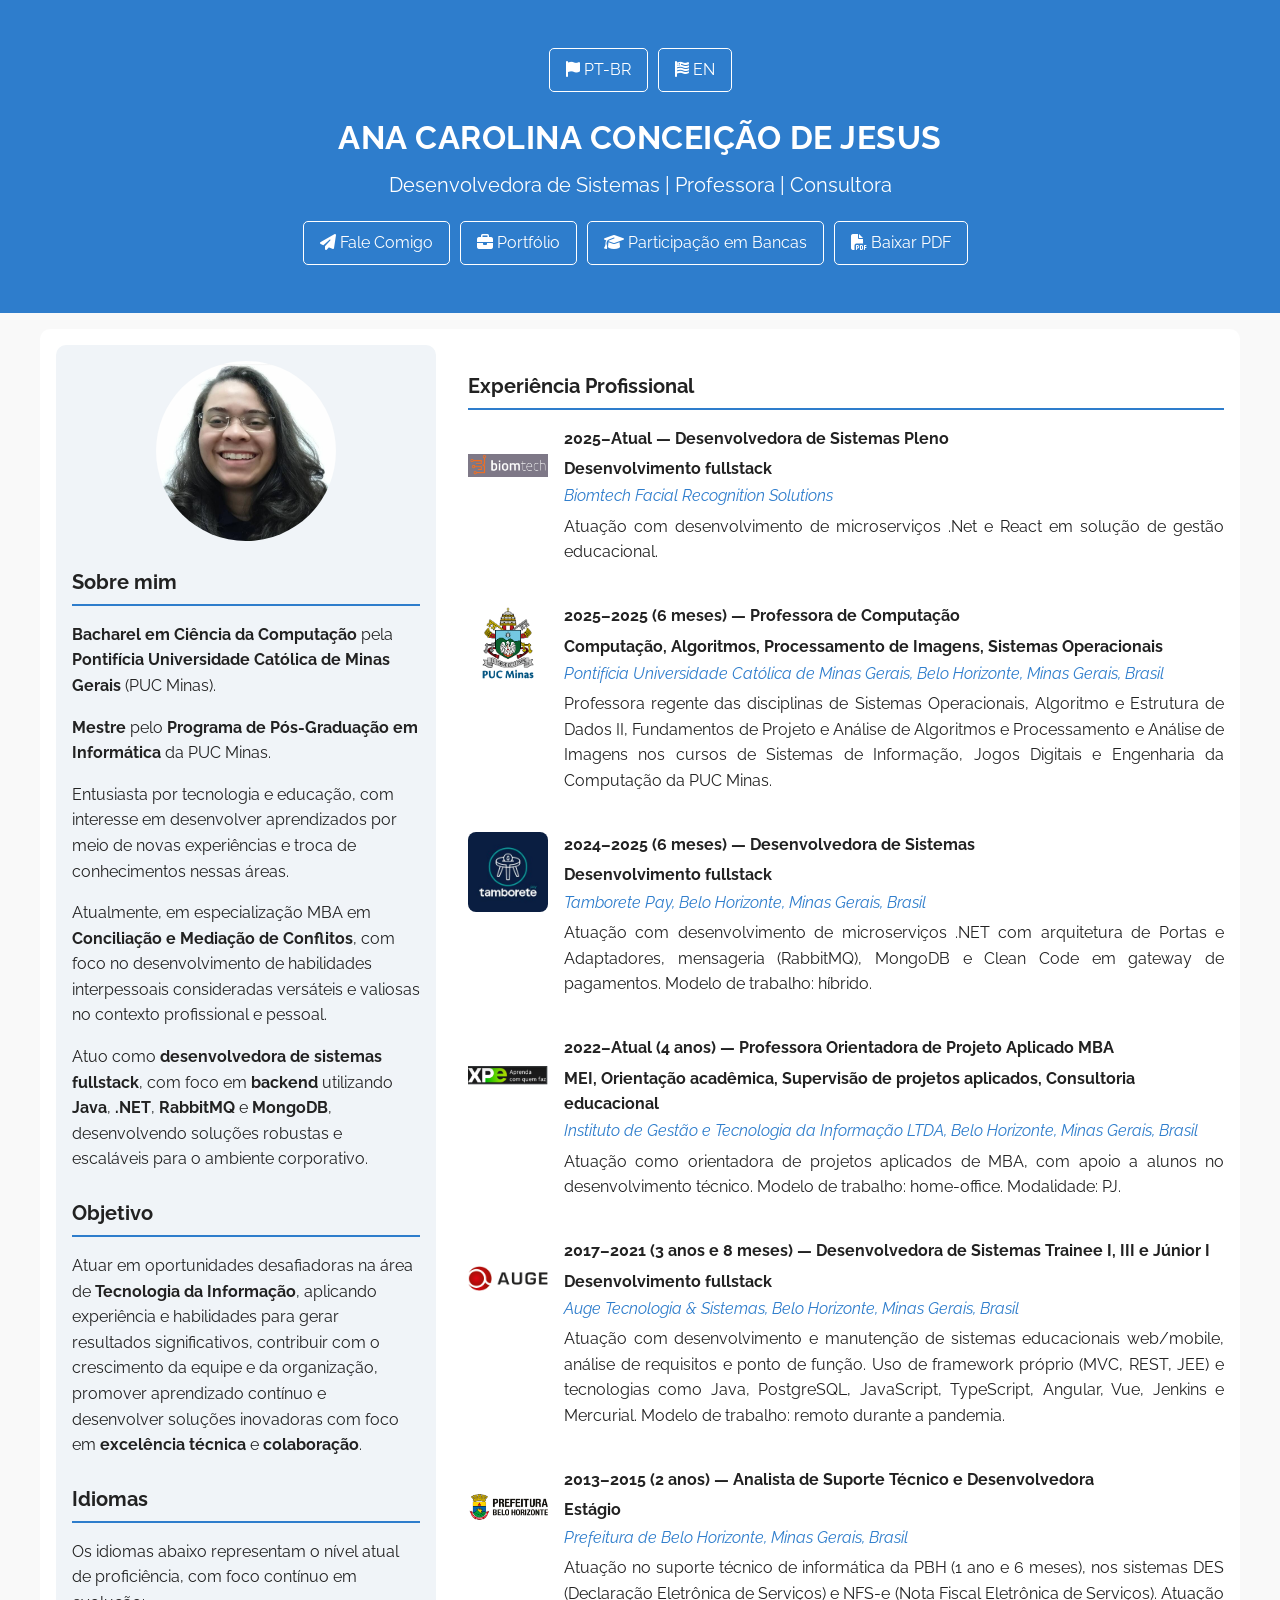
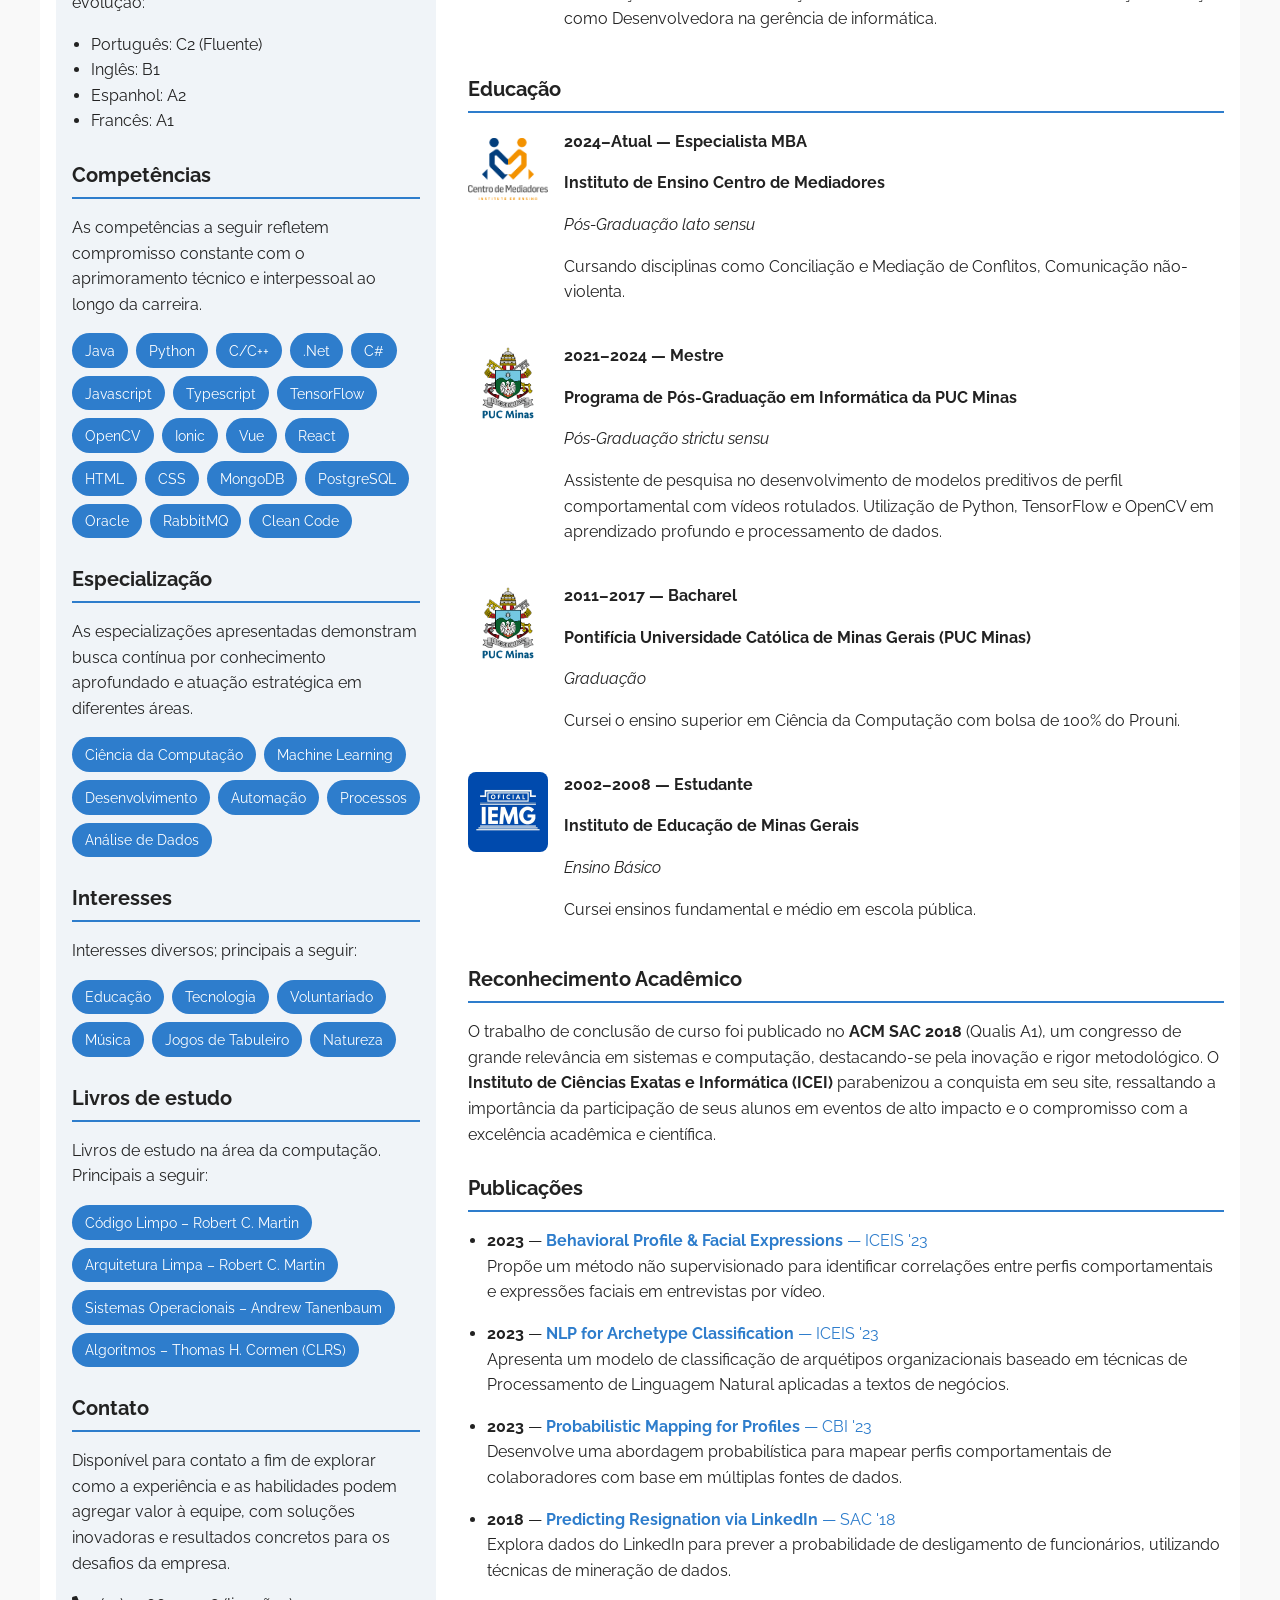
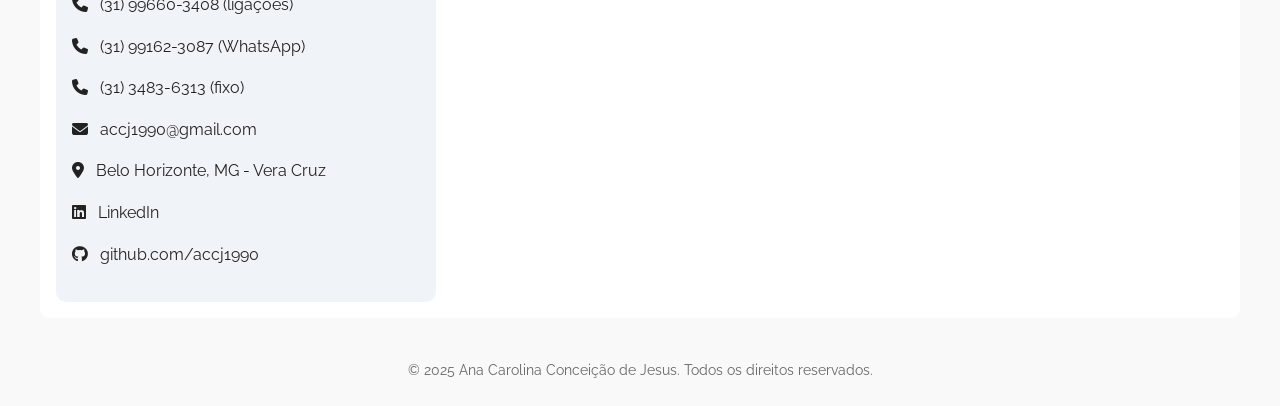
==== commit 0eb19fbe: "update information" ====
--- a/index.html
+++ b/index.html
@@ -155,7 +155,7 @@
             <p class="cargo"><strong>Desenvolvimento fullstack</strong></p>
             <p class="instituicao"><em>Biomtech Facial Recognition Solutions</em></p>
             <p class="descricao">
-              Atuação com desenvolvimento de microserviços .NET com arquitetura de Portas e Adaptadores, mensageria (RabbitMQ), MongoDB e Clean Code em soluções de gestão educacional. Modelo de trabalho: híbrido.
+                Atuação com desenvolvimento de microserviços .Net e React em solução de gestão educacional.
             </p>
           </div>
         </div>
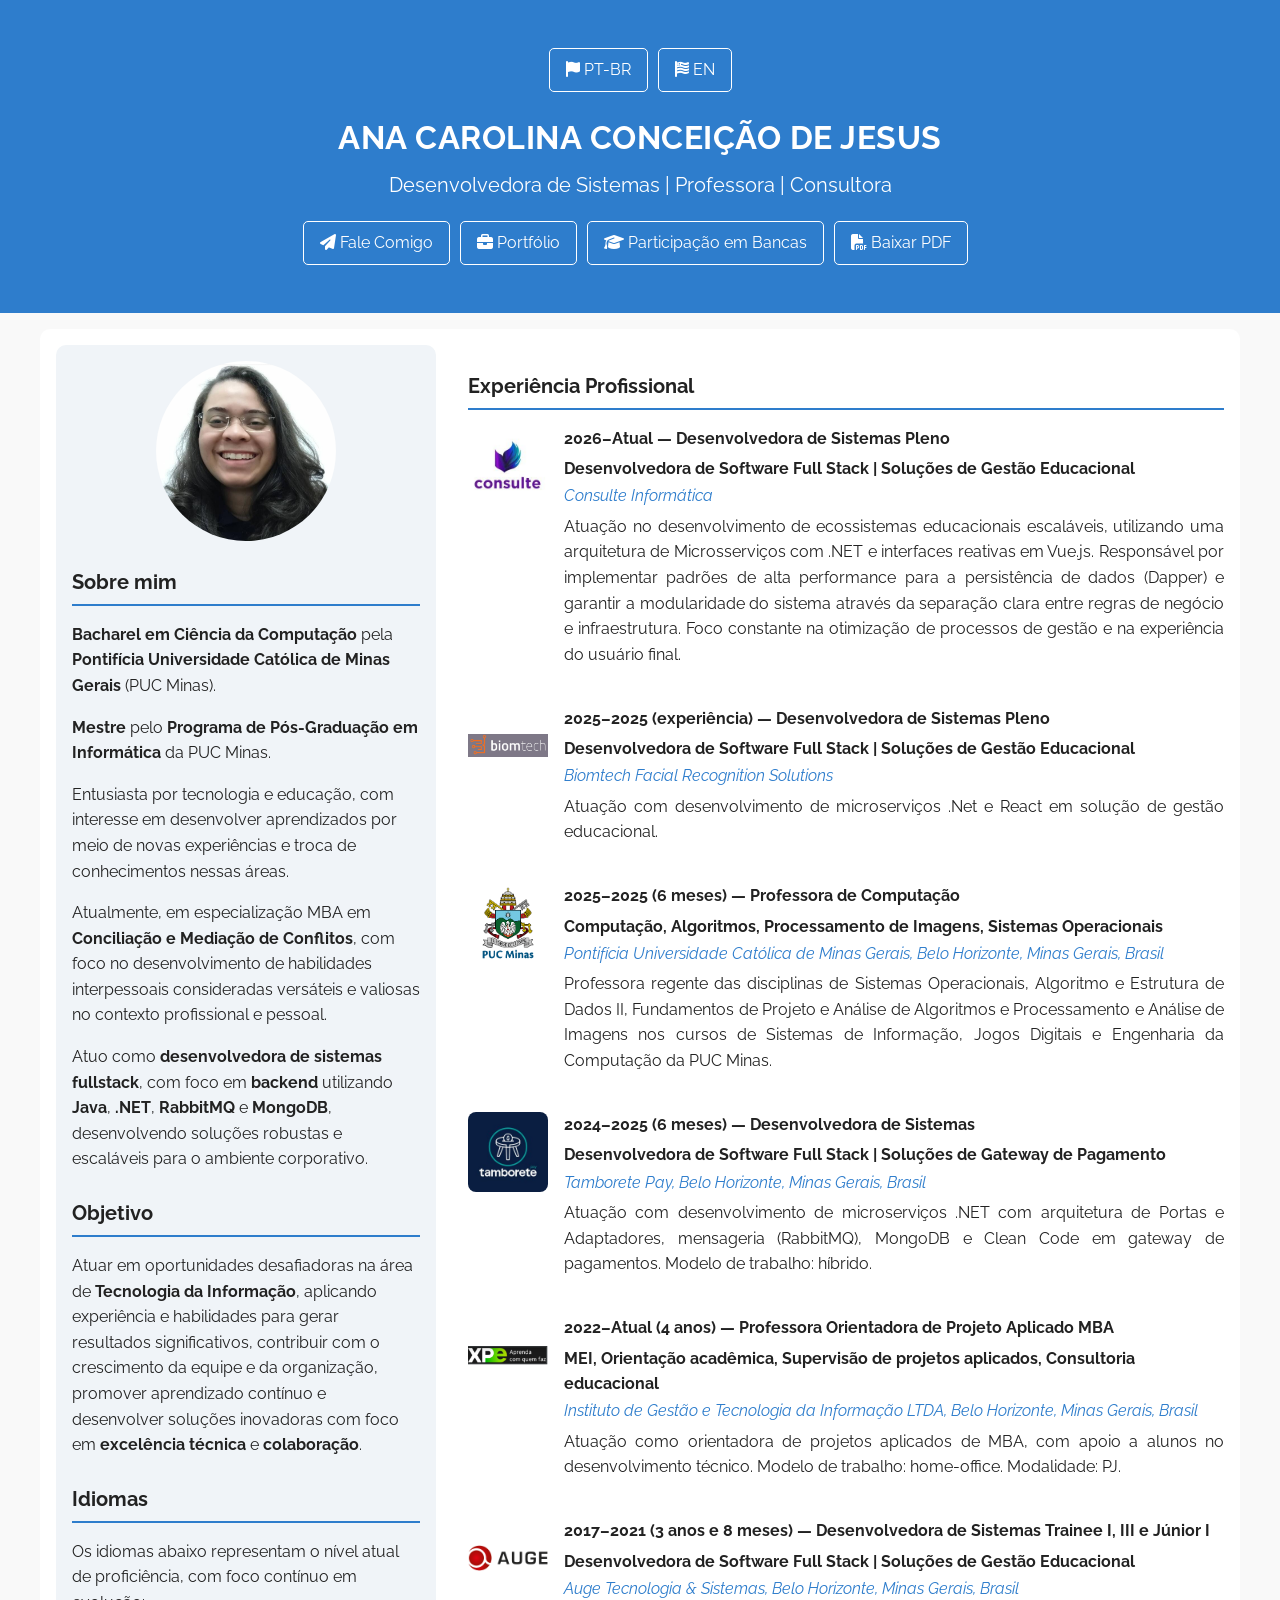
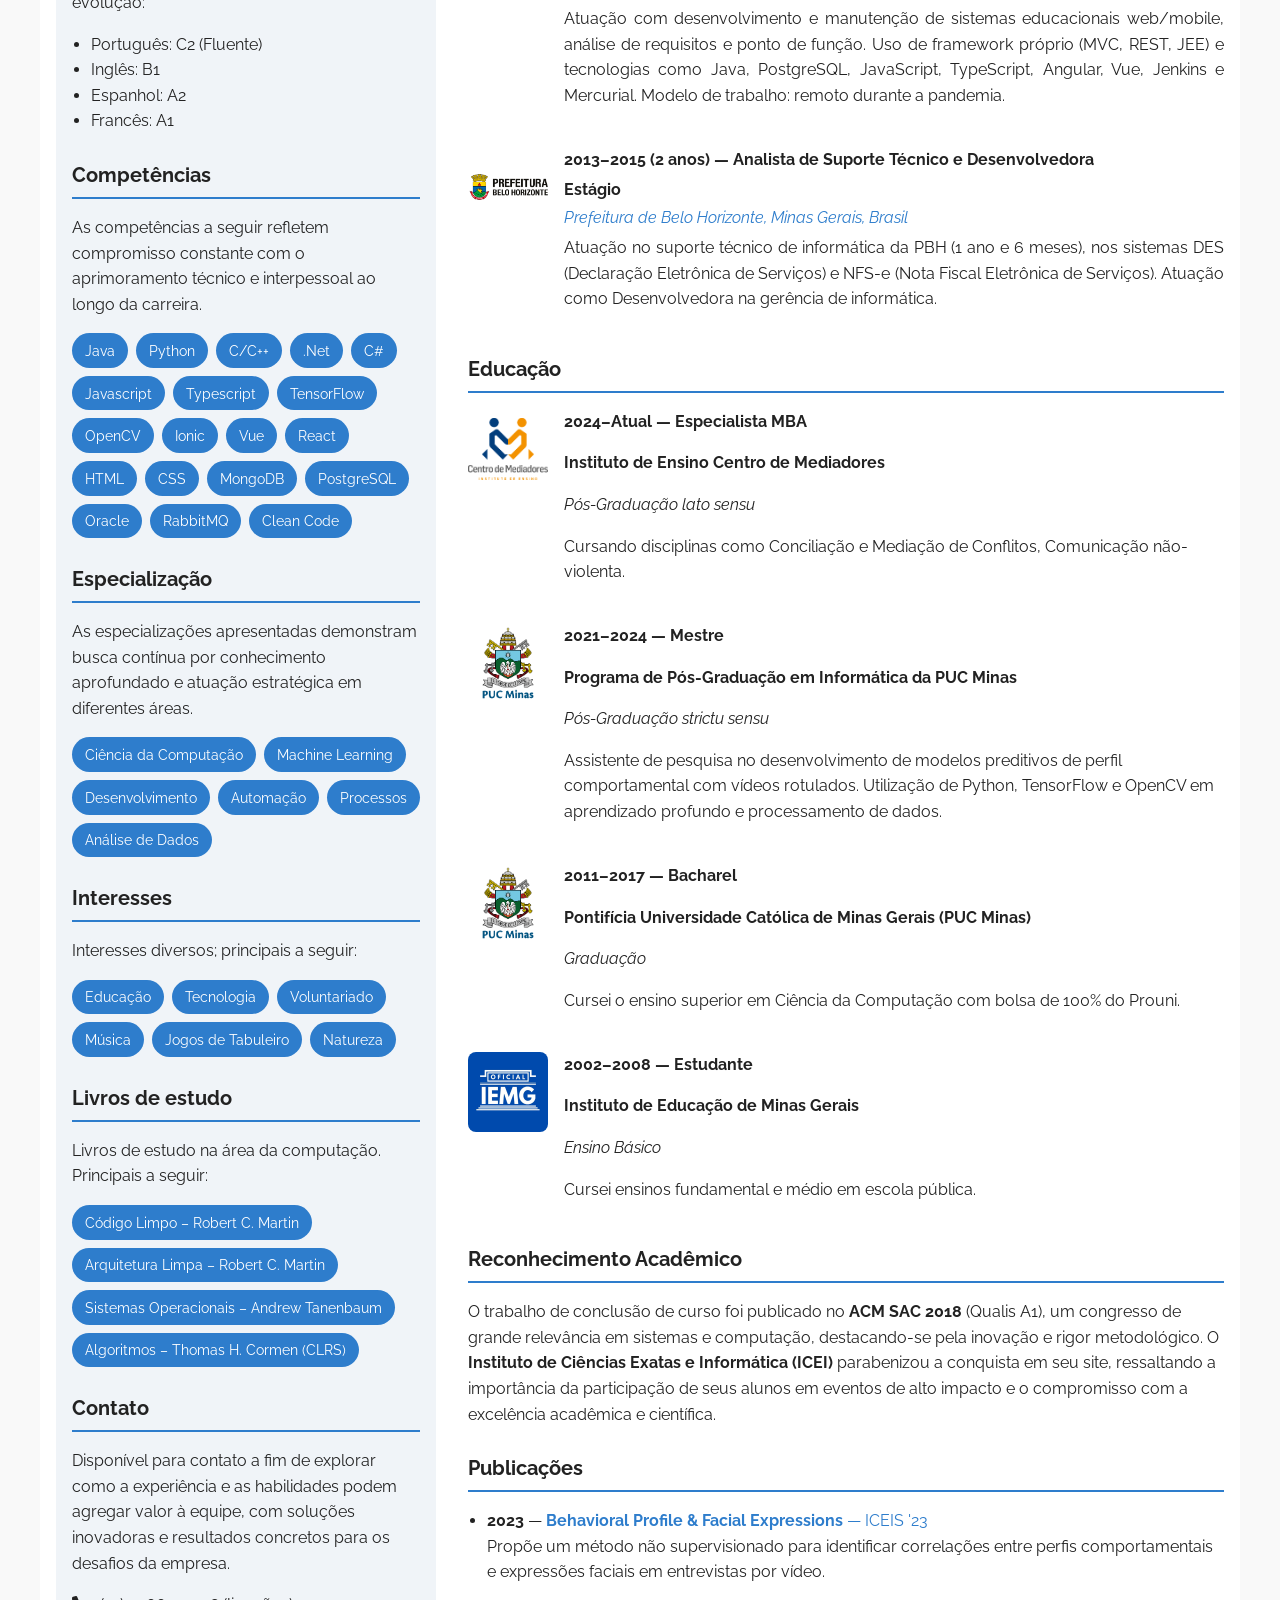
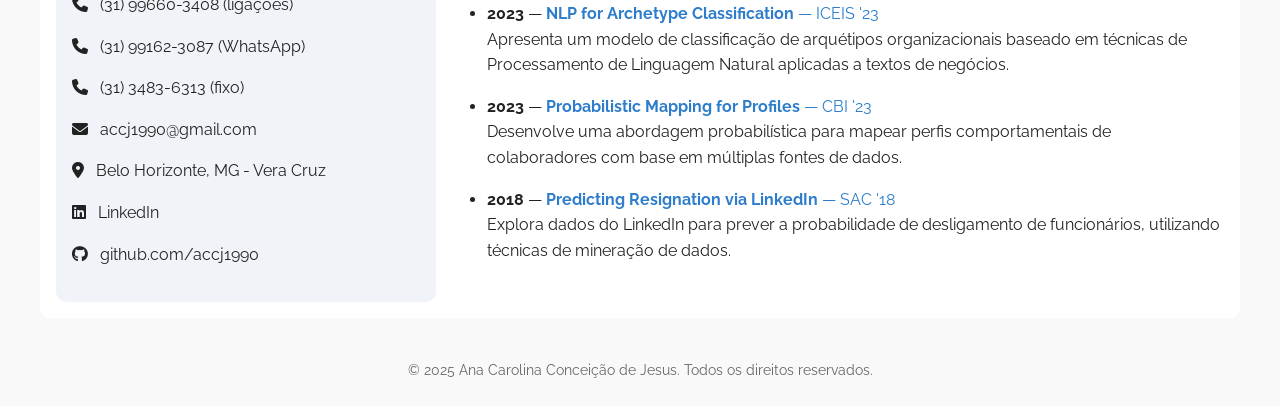
==== commit 1c898a92: "ajustes novas experiências" ====
--- a/index.html
+++ b/index.html
@@ -149,10 +149,24 @@
       <section>
         <h2>Experiência Profissional</h2>
         <div class="experiencia-item">
+          <img src="./img/logo_consulte_informatica.jpeg" alt="Consulte Informática" class="img-exp" />
+          <div>
+            <h3>2026–Atual — Desenvolvedora de Sistemas Pleno</h3>
+            <p class="cargo"><strong>Desenvolvedora de Software Full Stack | Soluções de Gestão Educacional</strong></p>
+            <p class="instituicao"><em>Consulte Informática</em></p>
+            <p class="descricao">
+               Atuação no desenvolvimento de ecossistemas educacionais escaláveis, utilizando uma arquitetura de Microsserviços com .NET 
+               e interfaces reativas em Vue.js. Responsável por implementar padrões de alta performance para a persistência de dados (Dapper) 
+               e garantir a modularidade do sistema através da separação clara entre regras de negócio e infraestrutura. Foco constante na 
+               otimização de processos de gestão e na experiência do usuário final.
+            </p>
+          </div>
+        </div>
+        <div class="experiencia-item">
           <img src="./img/logo_biomtech.png" alt="Biom Tech" class="img-exp" />
           <div>
-            <h3>2025–Atual — Desenvolvedora de Sistemas Pleno</h3>
-            <p class="cargo"><strong>Desenvolvimento fullstack</strong></p>
+            <h3>2025–2025 (experiência) — Desenvolvedora de Sistemas Pleno</h3>
+            <p class="cargo"><strong> Desenvolvedora de Software Full Stack | Soluções de Gestão Educacional</strong></p>
             <p class="instituicao"><em>Biomtech Facial Recognition Solutions</em></p>
             <p class="descricao">
                 Atuação com desenvolvimento de microserviços .Net e React em solução de gestão educacional.
@@ -175,7 +189,7 @@
           <img src="./img/logo_tamborete.png" alt="Tamborete Pay" class="img-exp" />
           <div>
             <h3>2024–2025 (6 meses) — Desenvolvedora de Sistemas</h3>
-            <p class="cargo"><strong>Desenvolvimento fullstack</strong></p>
+            <p class="cargo"><strong>Desenvolvedora de Software Full Stack | Soluções de Gateway de Pagamento</strong></p>
             <p class="instituicao"><em>Tamborete Pay, Belo Horizonte, Minas Gerais, Brasil</em></p>
             <p class="descricao">
               Atuação com desenvolvimento de microserviços .NET com arquitetura de Portas e Adaptadores, mensageria (RabbitMQ), MongoDB e Clean Code em gateway de pagamentos. Modelo de trabalho: híbrido.
@@ -199,7 +213,7 @@
           <img src="./img/logo_auge.png" alt="Auge Tecnologia" class="img-exp" />
           <div>
             <h3>2017–2021 (3 anos e 8 meses) — Desenvolvedora de Sistemas Trainee I, III e Júnior I</h3>
-            <p class="cargo"><strong>Desenvolvimento fullstack</strong></p>
+            <p class="cargo"><strong>Desenvolvedora de Software Full Stack | Soluções de Gestão Educacional</strong></p>
             <p class="instituicao"><em>Auge Tecnologia &amp; Sistemas, Belo Horizonte, Minas Gerais, Brasil</em></p>
             <p class="descricao">
               Atuação com desenvolvimento e manutenção de sistemas educacionais web/mobile, análise de requisitos e ponto de função. Uso de framework próprio (MVC, REST, JEE) e tecnologias como Java, PostgreSQL, JavaScript, TypeScript, Angular, Vue, Jenkins e Mercurial. Modelo de trabalho: remoto durante a pandemia.
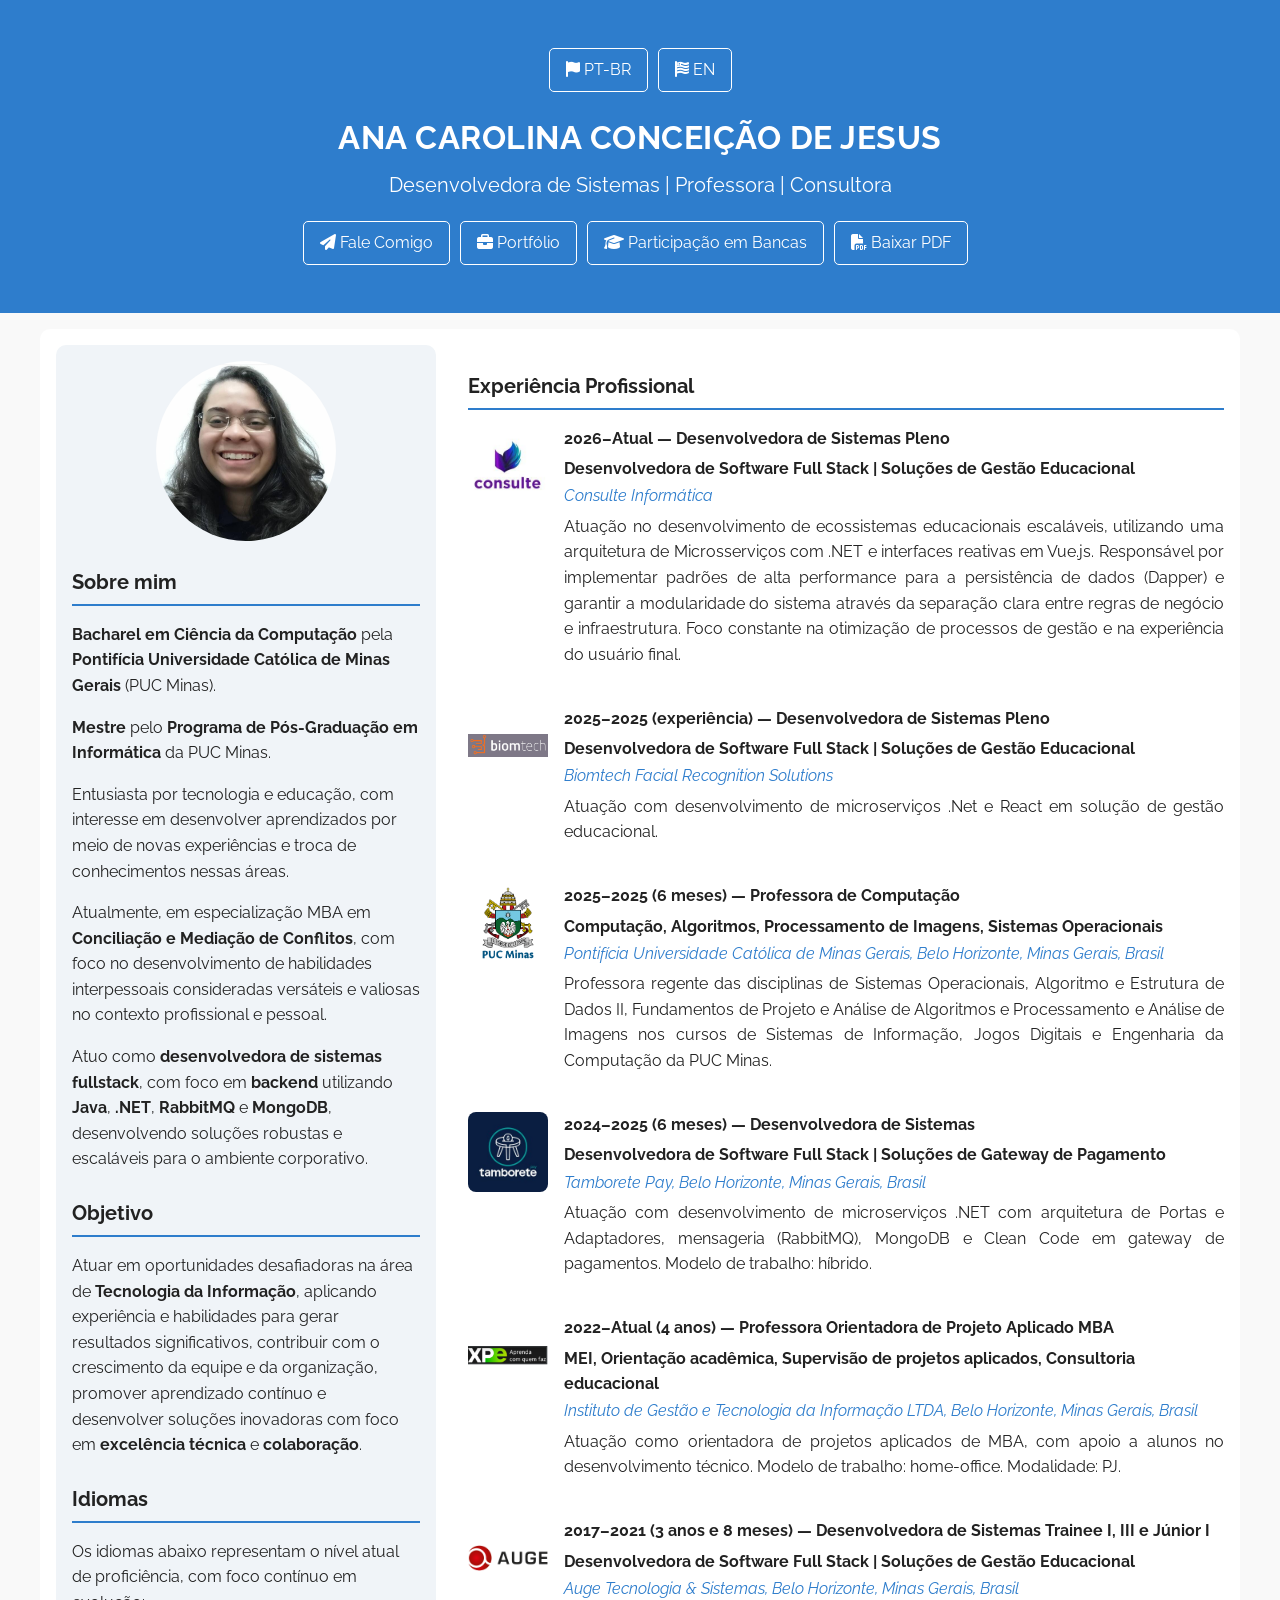
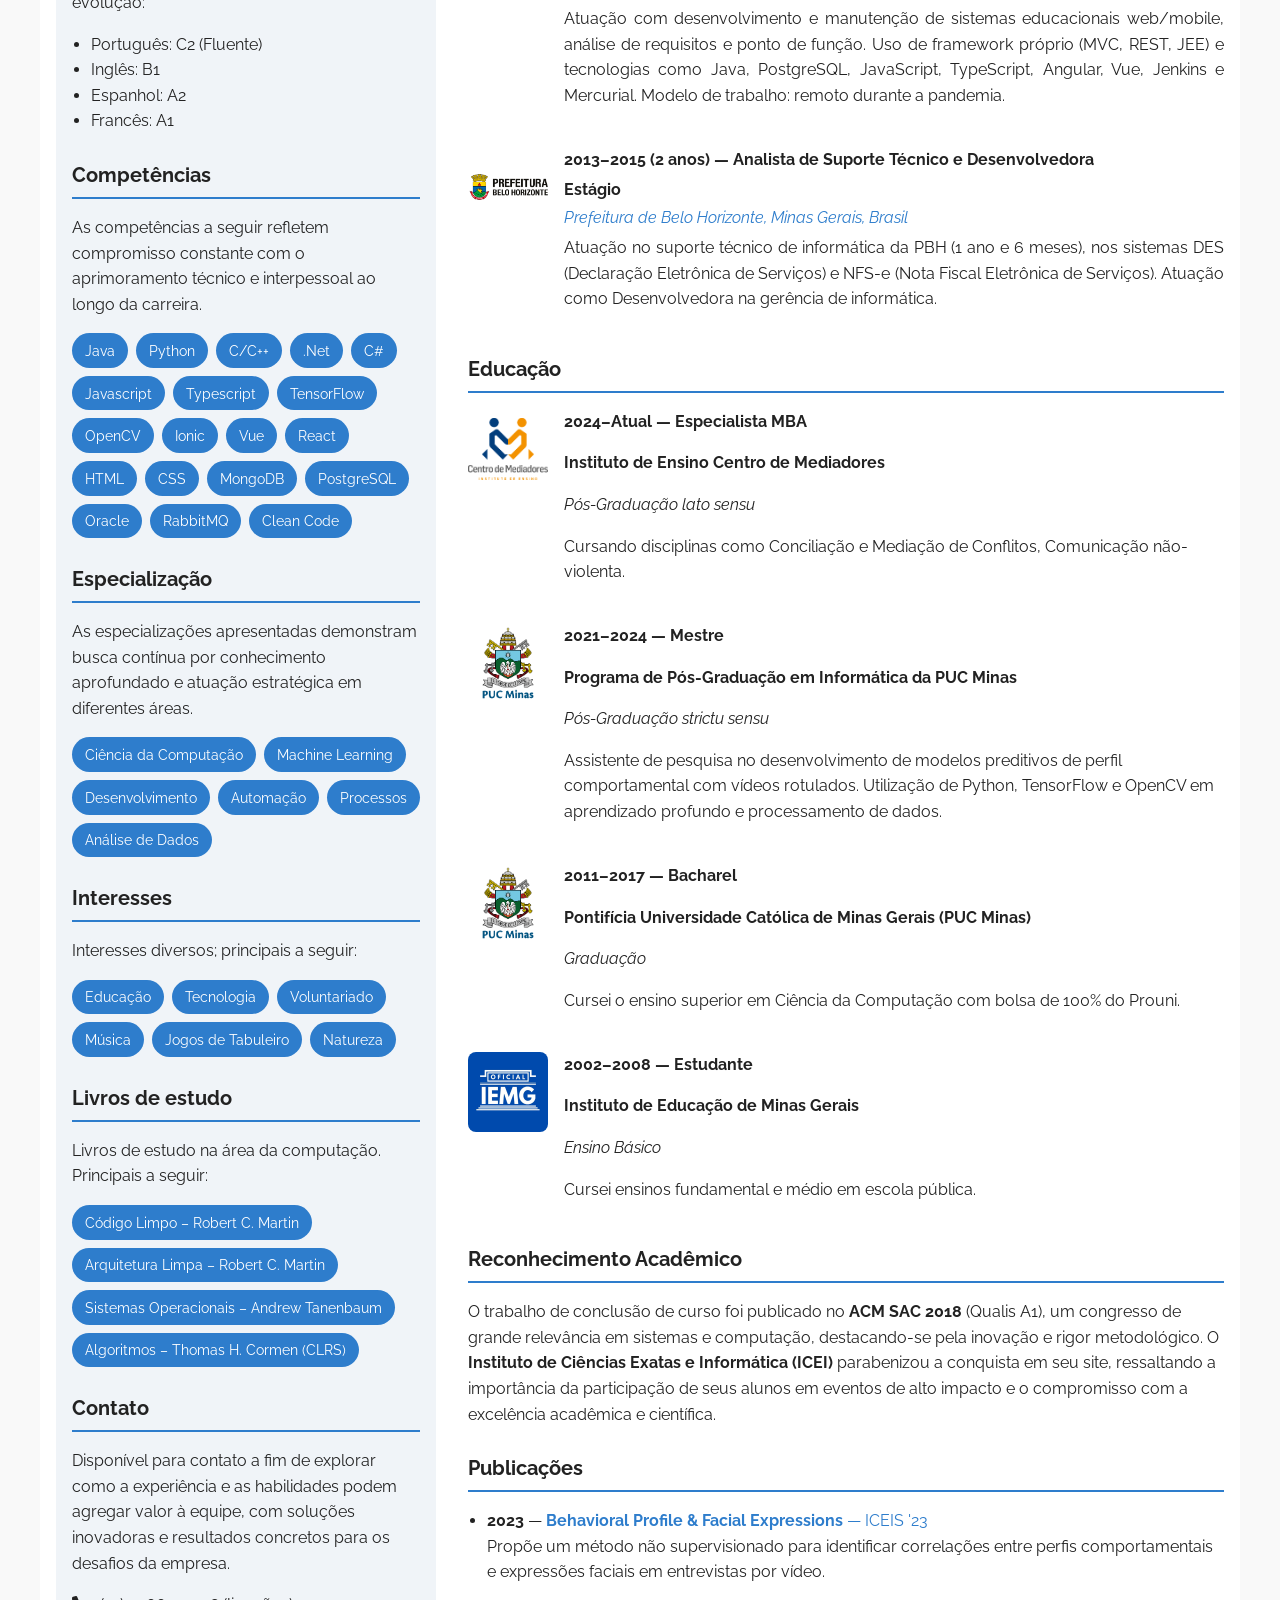
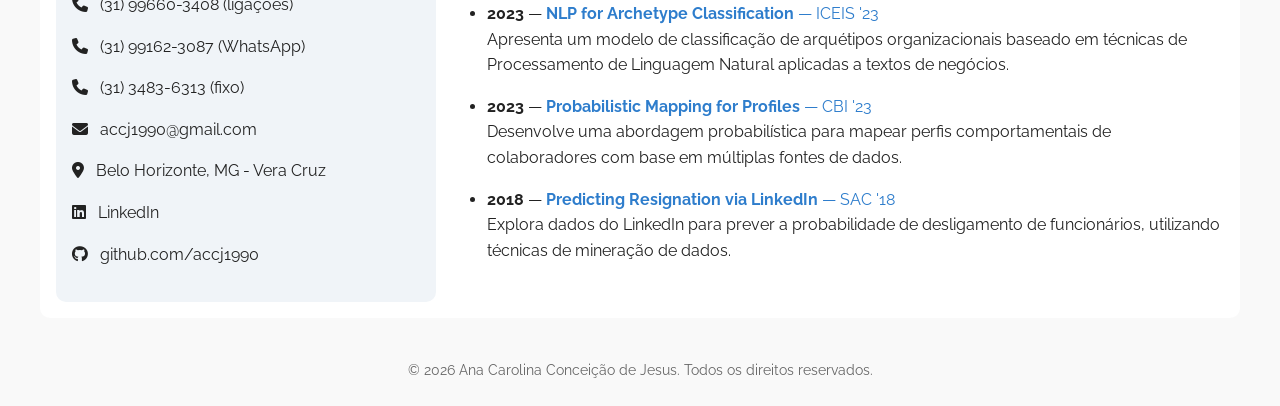
==== commit e53bc59f: "fix: ajustes rodapé data" ====
--- a/index.html
+++ b/index.html
@@ -307,7 +307,10 @@
   </div>
 
   <footer class="footer">
-    &copy; 2025 Ana Carolina Conceição de Jesus. Todos os direitos reservados.
+    &copy; <span id="ano"></span> Ana Carolina Conceição de Jesus. Todos os direitos reservados.
+  <script>
+    document.getElementById('ano').textContent = new Date().getFullYear();
+  </script>
   </footer>
 </body>
 </html>
